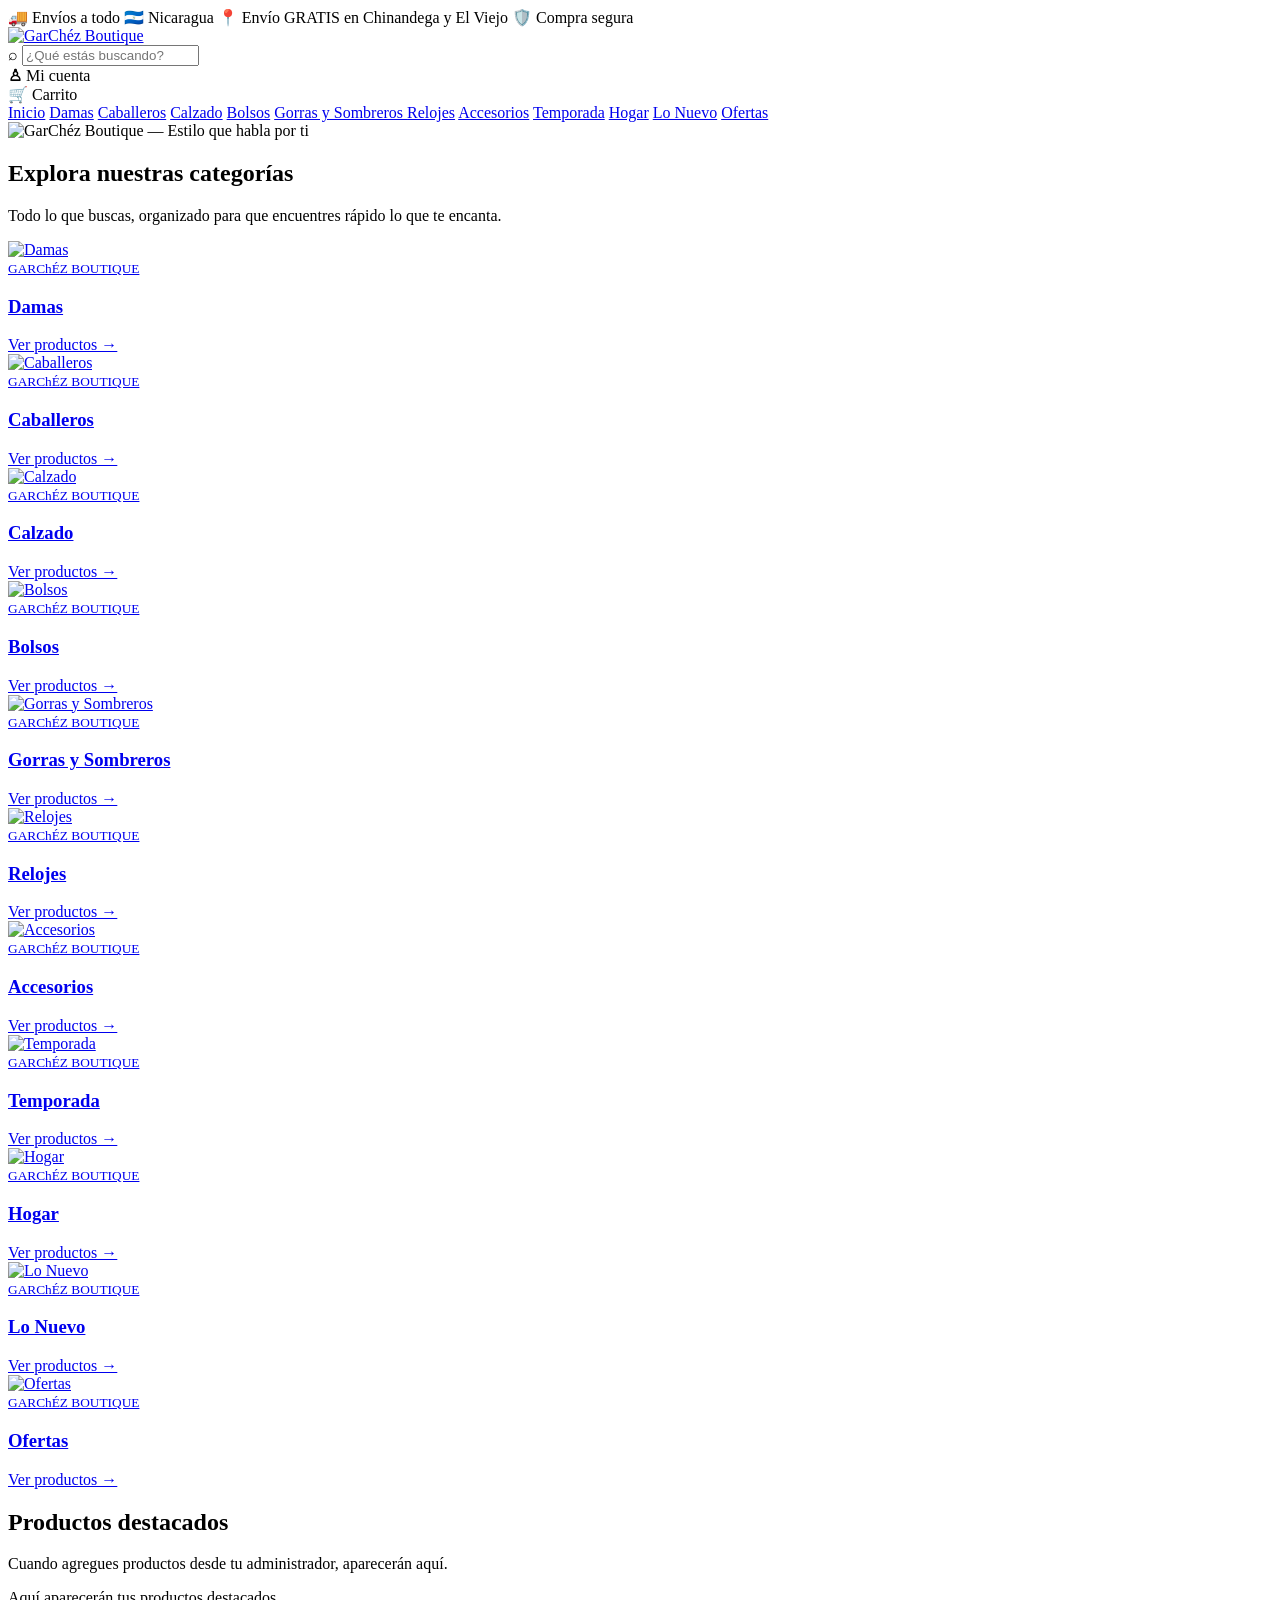
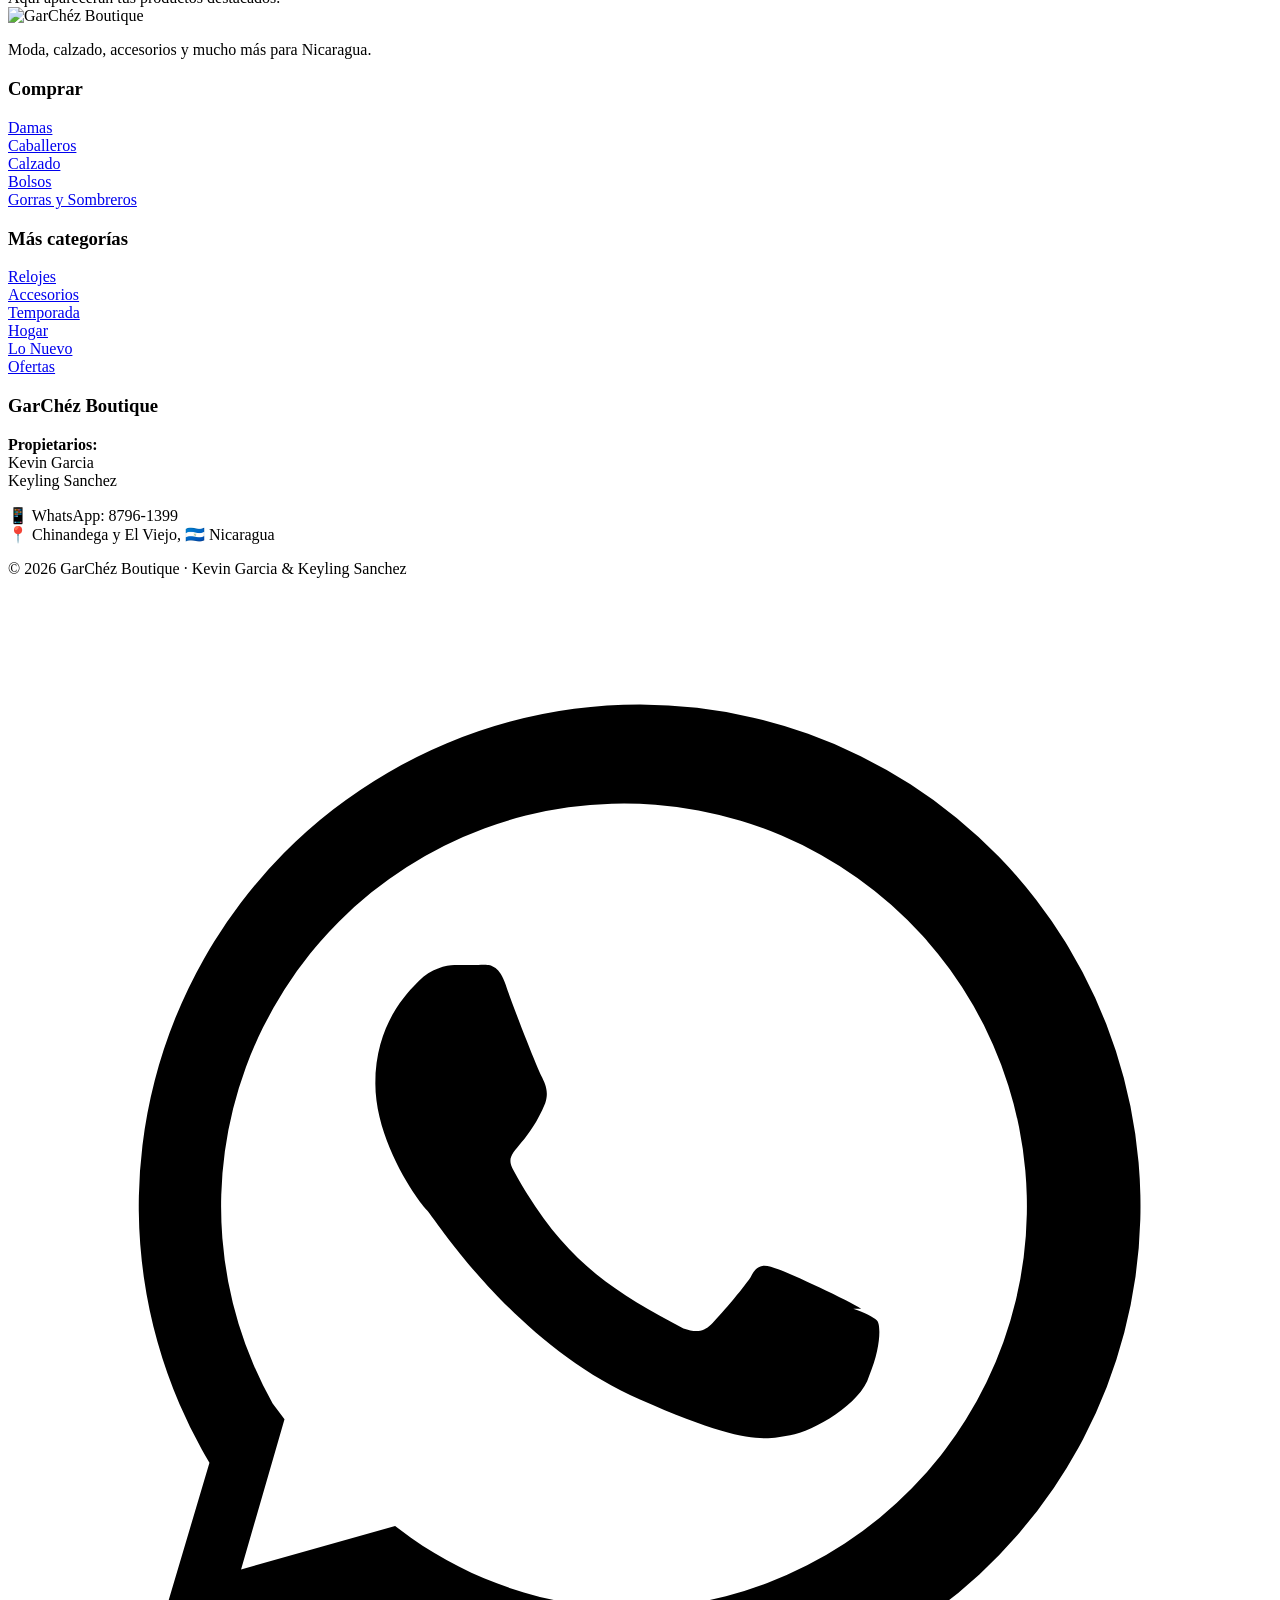
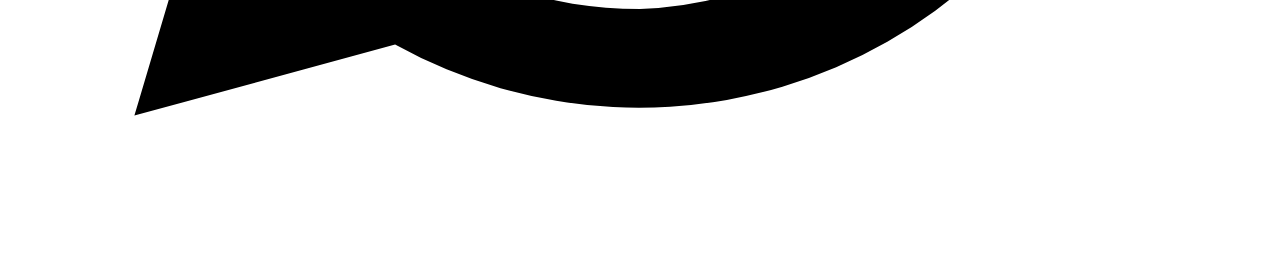
==== index.html @ 281f875d "Update index.html" ====
<!doctype html>
<html lang="es">
<head>
<meta charset="utf-8">
<meta name="viewport" content="width=device-width,initial-scale=1">
<title>GarChéz Boutique | Nicaragua</title>
<link rel="stylesheet" href="assets/style.css">
</head>

<body>

<div class="topbar">
  <span>🚚 Envíos a todo 🇳🇮 Nicaragua</span>
  <span>📍 Envío GRATIS en Chinandega y El Viejo</span>
  <span>🛡️ Compra segura</span>
</div>

<header class="header">

  <div class="head">

    <a href="index.html">
      <img
        class="logo"
        src="assets/logo.png"
        alt="GarChéz Boutique">
    </a>

    <div class="search">
      <span>⌕</span>
      <input
        id="search"
        placeholder="¿Qué estás buscando?">
    </div>

    <div class="actions">

      <div class="action">
        <b>♙</b>
        Mi cuenta
      </div>

      <div class="action">
        <b>🛒</b>
        Carrito
      </div>

    </div>

  </div>

  <nav class="nav">

    <a href="index.html" class="active">Inicio</a>

    <a href="damas/index.html">Damas</a>

    <a href="caballeros/index.html">Caballeros</a>

    <a href="calzado/index.html">Calzado</a>

    <a href="bolsos/index.html">Bolsos</a>

    <a href="gorras-sombreros/index.html">
      Gorras y Sombreros
    </a>

    <a href="relojes/index.html">Relojes</a>

    <a href="accesorios/index.html">Accesorios</a>

    <a href="temporada/index.html">Temporada</a>

    <a href="hogar/index.html">Hogar</a>

    <a href="lo-nuevo/index.html">Lo Nuevo</a>

    <a href="ofertas/index.html">Ofertas</a>

  </nav>

</header>


<main>

  <!-- PORTADA QUE APROBASTE -->

  <section class="hero">

    <img
      src="assets/portada.png"
      alt="GarChéz Boutique — Estilo que habla por ti">

  </section>


  <!-- CATEGORÍAS -->

  <section class="section">

    <div class="title">

      <h2>Explora nuestras categorías</h2>

      <p>
        Todo lo que buscas, organizado para que
        encuentres rápido lo que te encanta.
      </p>

    </div>


    <div class="categories">


      <a class="cat" href="damas/index.html">

        <img
          src="assets/damas.jpg"
          alt="Damas">

        <div>
          <small>GARChÉZ BOUTIQUE</small>
          <h3>Damas</h3>
          <span>Ver productos →</span>
        </div>

      </a>


      <a class="cat" href="caballeros/index.html">

        <img
          src="assets/caballeros.jpg"
          alt="Caballeros">

        <div>
          <small>GARChÉZ BOUTIQUE</small>
          <h3>Caballeros</h3>
          <span>Ver productos →</span>
        </div>

      </a>


      <a class="cat" href="calzado/index.html">

        <img
          src="assets/calzado.jpg"
          alt="Calzado">

        <div>
          <small>GARChÉZ BOUTIQUE</small>
          <h3>Calzado</h3>
          <span>Ver productos →</span>
        </div>

      </a>


      <a class="cat" href="bolsos/index.html">

        <img
          src="assets/bolsos.jpg"
          alt="Bolsos">

        <div>
          <small>GARChÉZ BOUTIQUE</small>
          <h3>Bolsos</h3>
          <span>Ver productos →</span>
        </div>

      </a>


      <a class="cat" href="gorras-sombreros/index.html">

        <img
          src="assets/gorras-sombreros.jpg"
          alt="Gorras y Sombreros">

        <div>
          <small>GARChÉZ BOUTIQUE</small>
          <h3>Gorras y Sombreros</h3>
          <span>Ver productos →</span>
        </div>

      </a>


      <a class="cat" href="relojes/index.html">

        <img
          src="assets/relojes.jpg"
          alt="Relojes">

        <div>
          <small>GARChÉZ BOUTIQUE</small>
          <h3>Relojes</h3>
          <span>Ver productos →</span>
        </div>

      </a>


      <a class="cat" href="accesorios/index.html">

        <img
          src="assets/accesorios.jpg"
          alt="Accesorios">

        <div>
          <small>GARChÉZ BOUTIQUE</small>
          <h3>Accesorios</h3>
          <span>Ver productos →</span>
        </div>

      </a>


      <a class="cat" href="temporada/index.html">

        <img
          src="assets/temporada.jpg"
          alt="Temporada">

        <div>
          <small>GARChÉZ BOUTIQUE</small>
          <h3>Temporada</h3>
          <span>Ver productos →</span>
        </div>

      </a>


      <a class="cat" href="hogar/index.html">

        <img
          src="assets/hogar.jpg"
          alt="Hogar">

        <div>
          <small>GARChÉZ BOUTIQUE</small>
          <h3>Hogar</h3>
          <span>Ver productos →</span>
        </div>

      </a>


      <a class="cat" href="lo-nuevo/index.html">

        <img
          src="assets/lo-nuevo.jpg"
          alt="Lo Nuevo">

        <div>
          <small>GARChÉZ BOUTIQUE</small>
          <h3>Lo Nuevo</h3>
          <span>Ver productos →</span>
        </div>

      </a>


      <a class="cat" href="ofertas/index.html">

        <img
          src="assets/ofertas.jpg"
          alt="Ofertas">

        <div>
          <small>GARChÉZ BOUTIQUE</small>
          <h3>Ofertas</h3>
          <span>Ver productos →</span>
        </div>

      </a>

    </div>

  </section>


  <!-- PRODUCTOS DESTACADOS -->

  <section class="section">

    <div class="title">

      <h2>Productos destacados</h2>

      <p>
        Cuando agregues productos desde tu administrador,
        aparecerán aquí.
      </p>

    </div>

    <div id="featured" class="products"></div>

  </section>

</main>


<!-- PIE DE PÁGINA -->

<footer class="footer">

  <div class="foot">

    <div>

      <img
        class="footer-logo"
        src="assets/logo.png"
        alt="GarChéz Boutique">

      <p>
        Moda, calzado, accesorios y mucho más
        para Nicaragua.
      </p>

    </div>


    <div>

      <h3>Comprar</h3>

      <a href="damas/index.html">Damas</a><br>

      <a href="caballeros/index.html">Caballeros</a><br>

      <a href="calzado/index.html">Calzado</a><br>

      <a href="bolsos/index.html">Bolsos</a><br>

      <a href="gorras-sombreros/index.html">
        Gorras y Sombreros
      </a>

    </div>


    <div>

      <h3>Más categorías</h3>

      <a href="relojes/index.html">Relojes</a><br>

      <a href="accesorios/index.html">Accesorios</a><br>

      <a href="temporada/index.html">Temporada</a><br>

      <a href="hogar/index.html">Hogar</a><br>

      <a href="lo-nuevo/index.html">Lo Nuevo</a><br>

      <a href="ofertas/index.html">Ofertas</a>

    </div>


    <div>

      <h3>GarChéz Boutique</h3>

      <p>
        <b>Propietarios:</b><br>
        Kevin Garcia<br>
        Keyling Sanchez
      </p>

      <p>
        📱 WhatsApp: 8796-1399<br>
        📍 Chinandega y El Viejo,
        🇳🇮 Nicaragua
      </p>

    </div>

  </div>


  <div class="bottom">

    © 2026 GarChéz Boutique ·
    Kevin Garcia & Keyling Sanchez

  </div>

</footer>


<!-- WHATSAPP -->

<a
  class="whatsapp"
  href="https://wa.me/50587961399"
  target="_blank"
  aria-label="Escribir por WhatsApp">

  <svg
    viewBox="0 0 32 32"
    aria-hidden="true">

    <path d="M16 3.2A12.7 12.7 0 0 0 5.1 22.4L3.2 28.8l6.6-1.8A12.7 12.7 0 1 0 16 3.2Zm0 22.9c-2.1 0-4.1-.6-5.8-1.8l-.4-.3-3.9 1.1 1.1-3.8-.3-.4a10.2 10.2 0 1 1 9.3 5.2Zm5.6-7.6c-.3-.2-1.8-.9-2.1-1-.3-.1-.5-.2-.7.2-.2.3-.8 1-1 1.2-.2.2-.4.2-.7.1-1.9-1-3.1-1.8-4.3-4-.3-.5.3-.5.8-1.7.1-.3 0-.5-.1-.7-.1-.2-.7-1.7-.9-2.3-.2-.6-.5-.5-.7-.5h-.6c-.2 0-.6.1-.9.4-.3.3-1.1 1.1-1.1 2.6s1.1 3 1.3 3.2c.2.2 2.2 3.4 5.4 4.8 2.7 1.2 3.2 1 3.8.9.6-.1 1.8-.8 2-1.5.3-.7.3-1.3.2-1.4-.1-.1-.3-.2-.6-.3Z"/>

  </svg>

</a>


<script>

/* CARGAR PRODUCTOS */

async function loadProducts(){

  const box =
    document.getElementById('featured');

  try{

    const r =
      await fetch('data/productos.json');

    const data =
      await r.json();

    const items =
      Array.isArray(data)
      ? data.filter(
          x => x.nombre && x.foto
        )
      : [];

    if(!items.length){

      box.innerHTML = `
        <div
          class="empty"
          style="grid-column:1/-1">

          Aquí aparecerán tus productos
          destacados.

        </div>
      `;

      return;

    }

    box.innerHTML =
      items
      .slice(0,4)
      .map(p => `

        <article class="product">

          <div class="photo">

            <img
              src="${p.foto}"
              alt="${p.nombre}">

          </div>

          <div class="info">

            <h3>${p.nombre}</h3>

            <div class="price">
              ${p.precio || ''}
            </div>

            <a
              class="buy"
              target="_blank"
              href="https://wa.me/50587961399?text=${encodeURIComponent(
                'Hola GarChéz Boutique, quiero información sobre ' +
                p.nombre
              )}">

              COMPRAR POR WHATSAPP

            </a>

          </div>

        </article>

      `)
      .join('');

  }catch(e){

    box.innerHTML = `
      <div
        class="empty"
        style="grid-column:1/-1">

        Aquí aparecerán tus productos
        destacados.

      </div>
    `;

  }

}

loadProducts();


/* BUSCADOR */

document
  .getElementById('search')
  .addEventListener(
    'keydown',
    e => {

      if(
        e.key === 'Enter' &&
        e.target.value.trim()
      ){

        location.href =
          'lo-nuevo/index.html?buscar=' +
          encodeURIComponent(
            e.target.value.trim()
          );

      }

    }
  );

</script>

</body>
</html>
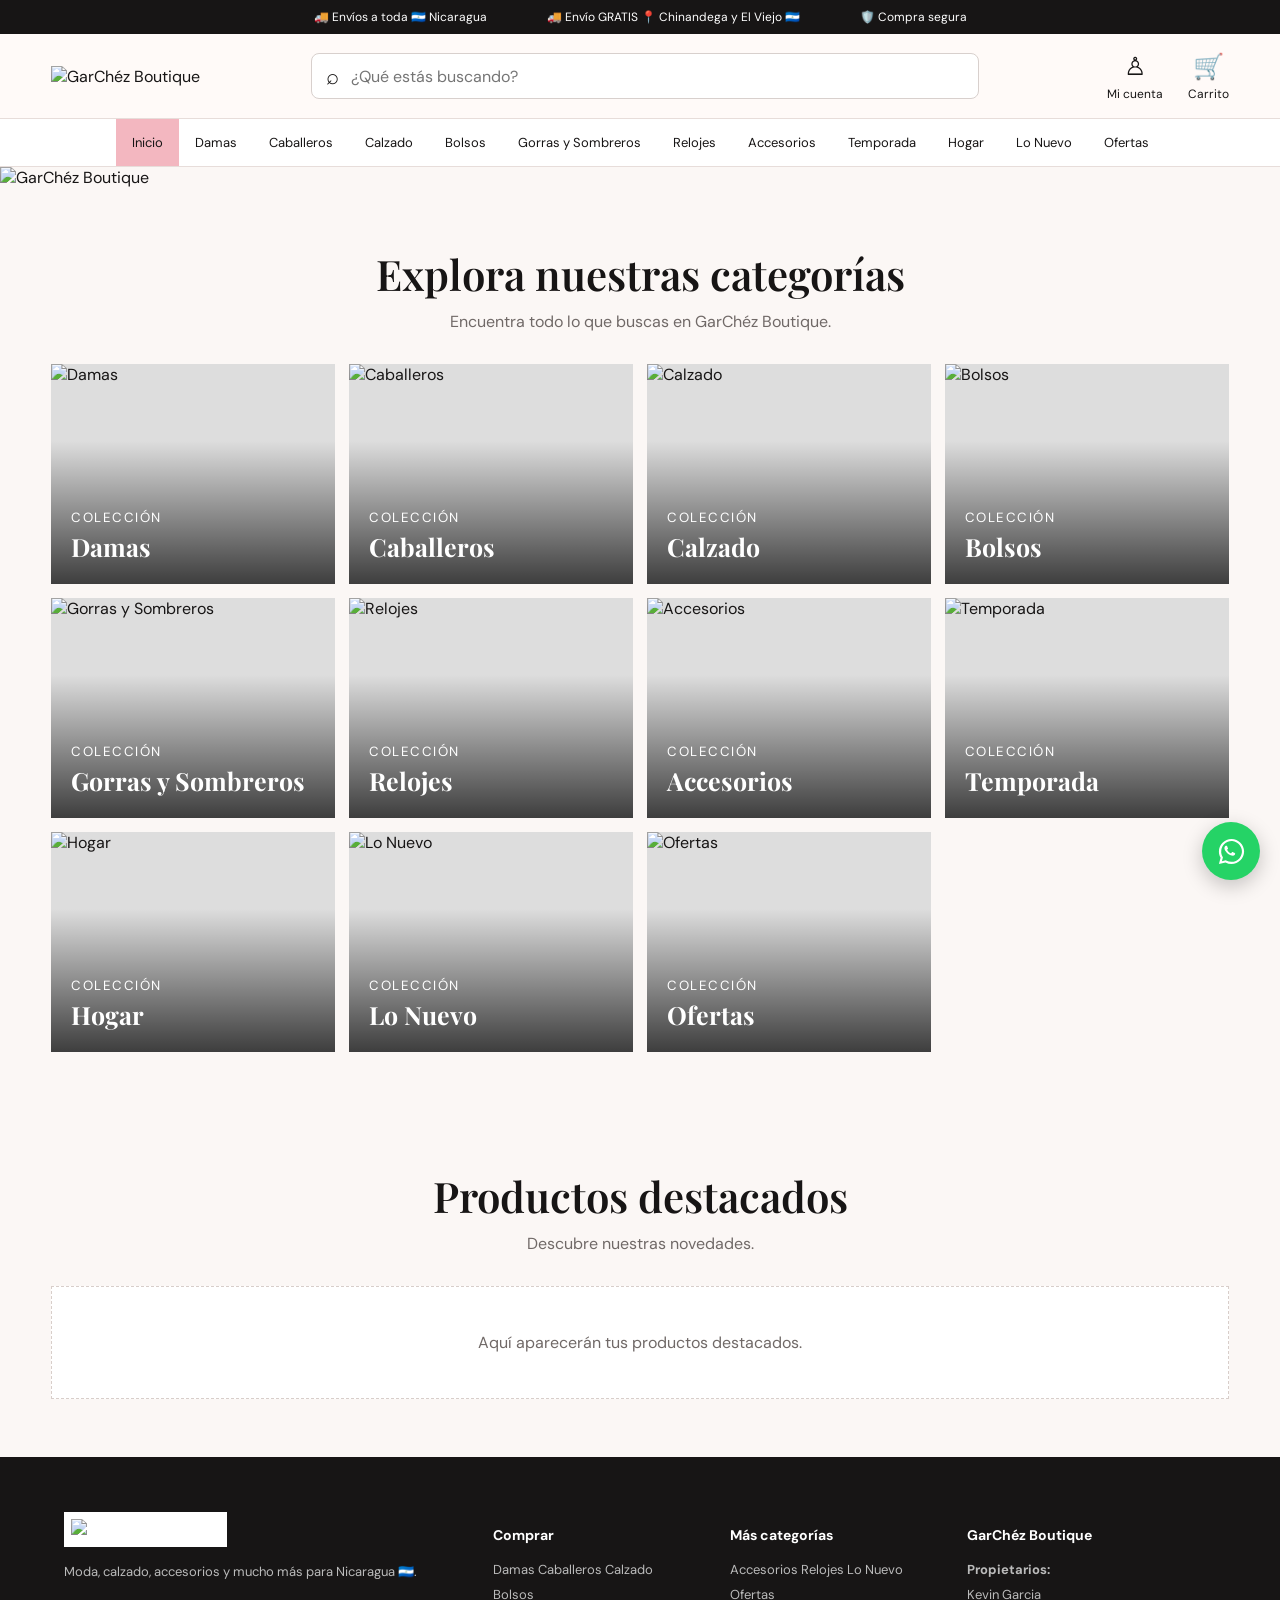
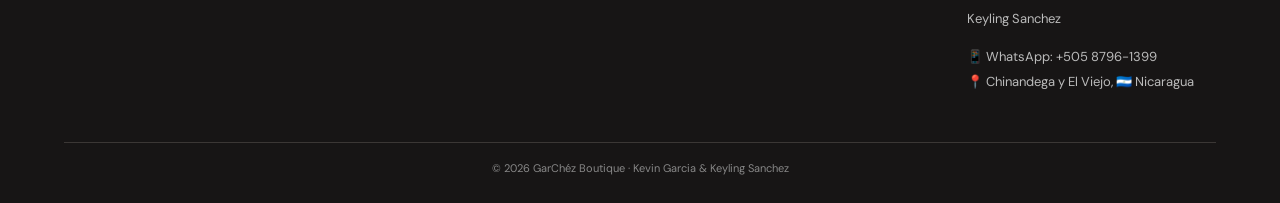
==== commit 5102b62e: "Update index.html" ====
--- a/index.html
+++ b/index.html
@@ -1,547 +1,526 @@
-<!doctype html>
+<!DOCTYPE html>
 <html lang="es">
 <head>
-<meta charset="utf-8">
-<meta name="viewport" content="width=device-width,initial-scale=1">
-<title>GarChéz Boutique | Nicaragua</title>
+<meta charset="UTF-8">
+<meta name="viewport" content="width=device-width, initial-scale=1.0">
+
+<title>GarChéz Boutique | Nicaragua 🇳🇮</title>
+
 <link rel="stylesheet" href="assets/style.css">
 </head>
 
 <body>
 
+<!-- BARRA SUPERIOR -->
 <div class="topbar">
-  <span>🚚 Envíos a todo 🇳🇮 Nicaragua</span>
-  <span>📍 Envío GRATIS en Chinandega y El Viejo</span>
-  <span>🛡️ Compra segura</span>
+    <span>🚚 Envíos a toda 🇳🇮 Nicaragua</span>
+    <span>🚚 Envío GRATIS 📍 Chinandega y El Viejo 🇳🇮</span>
+    <span>🛡️ Compra segura</span>
 </div>
 
+
+<!-- ENCABEZADO -->
 <header class="header">
 
-  <div class="head">
-
-    <a href="index.html">
-      <img
-        class="logo"
-        src="assets/logo.png"
+    <div class="head">
+
+        <a href="index.html">
+            <img
+                src="assets/logo.png"
+                class="logo"
+                alt="GarChéz Boutique">
+        </a>
+
+
+        <div class="search">
+
+            <span>⌕</span>
+
+            <input
+                type="search"
+                id="search"
+                placeholder="¿Qué estás buscando?">
+
+        </div>
+
+
+        <div class="actions">
+
+            <div class="action">
+                <b>♙</b>
+                <span>Mi cuenta</span>
+            </div>
+
+            <div class="action">
+                <b>🛒</b>
+                <span>Carrito</span>
+            </div>
+
+        </div>
+
+    </div>
+
+
+    <!-- MENÚ -->
+    <nav class="nav">
+
+        <a href="index.html" class="active">
+            Inicio
+        </a>
+
+        <a href="damas/index.html">
+            Damas
+        </a>
+
+        <a href="caballeros/index.html">
+            Caballeros
+        </a>
+
+        <a href="calzado/index.html">
+            Calzado
+        </a>
+
+        <a href="bolsos/index.html">
+            Bolsos
+        </a>
+
+        <a href="gorras-sombreros/index.html">
+            Gorras y Sombreros
+        </a>
+
+        <a href="relojes/index.html">
+            Relojes
+        </a>
+
+        <a href="accesorios/index.html">
+            Accesorios
+        </a>
+
+        <a href="temporada/index.html">
+            Temporada
+        </a>
+
+        <a href="hogar/index.html">
+            Hogar
+        </a>
+
+        <a href="lo-nuevo/index.html">
+            Lo Nuevo
+        </a>
+
+        <a href="ofertas/index.html">
+            Ofertas
+        </a>
+
+    </nav>
+
+</header>
+
+
+
+<main>
+
+<!-- PORTADA -->
+
+<section class="hero">
+
+    <img
+        src="assets/portada.png"
         alt="GarChéz Boutique">
-    </a>
-
-    <div class="search">
-      <span>⌕</span>
-      <input
-        id="search"
-        placeholder="¿Qué estás buscando?">
-    </div>
-
-    <div class="actions">
-
-      <div class="action">
-        <b>♙</b>
-        Mi cuenta
-      </div>
-
-      <div class="action">
-        <b>🛒</b>
-        Carrito
-      </div>
-
-    </div>
-
-  </div>
-
-  <nav class="nav">
-
-    <a href="index.html" class="active">Inicio</a>
-
-    <a href="damas/index.html">Damas</a>
-
-    <a href="caballeros/index.html">Caballeros</a>
-
-    <a href="calzado/index.html">Calzado</a>
-
-    <a href="bolsos/index.html">Bolsos</a>
-
-    <a href="gorras-sombreros/index.html">
-      Gorras y Sombreros
-    </a>
-
-    <a href="relojes/index.html">Relojes</a>
-
-    <a href="accesorios/index.html">Accesorios</a>
-
-    <a href="temporada/index.html">Temporada</a>
-
-    <a href="hogar/index.html">Hogar</a>
-
-    <a href="lo-nuevo/index.html">Lo Nuevo</a>
-
-    <a href="ofertas/index.html">Ofertas</a>
-
-  </nav>
-
-</header>
-
-
-<main>
-
-  <!-- PORTADA QUE APROBASTE -->
-
-  <section class="hero">
-
-    <img
-      src="assets/portada.png"
-      alt="GarChéz Boutique — Estilo que habla por ti">
-
-  </section>
-
-
-  <!-- CATEGORÍAS -->
-
-  <section class="section">
+
+</section>
+
+
+
+<!-- CATEGORÍAS -->
+
+<section class="section">
 
     <div class="title">
 
-      <h2>Explora nuestras categorías</h2>
-
-      <p>
-        Todo lo que buscas, organizado para que
-        encuentres rápido lo que te encanta.
-      </p>
-
-    </div>
+        <h1>
+            Explora nuestras categorías
+        </h1>
+
+        <p>
+            Encuentra todo lo que buscas en GarChéz Boutique.
+        </p>
+
+    </div>
+
 
 
     <div class="categories">
 
 
-      <a class="cat" href="damas/index.html">
-
-        <img
-          src="assets/damas.jpg"
-          alt="Damas">
+        <a href="damas/index.html" class="cat">
+
+            <img
+                src="assets/damas.jpg"
+                alt="Damas">
+
+            <div>
+                <small>COLECCIÓN</small>
+                <h3>Damas</h3>
+            </div>
+
+        </a>
+
+
+
+        <a href="caballeros/index.html" class="cat">
+
+            <img
+                src="assets/caballeros.jpg"
+                alt="Caballeros">
+
+            <div>
+                <small>COLECCIÓN</small>
+                <h3>Caballeros</h3>
+            </div>
+
+        </a>
+
+
+
+        <a href="calzado/index.html" class="cat">
+
+            <img
+                src="assets/calzado.jpg"
+                alt="Calzado">
+
+            <div>
+                <small>COLECCIÓN</small>
+                <h3>Calzado</h3>
+            </div>
+
+        </a>
+
+
+
+        <a href="bolsos/index.html" class="cat">
+
+            <img
+                src="assets/bolsos.jpg"
+                alt="Bolsos">
+
+            <div>
+                <small>COLECCIÓN</small>
+                <h3>Bolsos</h3>
+            </div>
+
+        </a>
+
+
+
+        <a href="gorras-sombreros/index.html" class="cat">
+
+            <img
+                src="assets/gorras-sombreros.jpg"
+                alt="Gorras y Sombreros">
+
+            <div>
+                <small>COLECCIÓN</small>
+                <h3>Gorras y Sombreros</h3>
+            </div>
+
+        </a>
+
+
+
+        <a href="relojes/index.html" class="cat">
+
+            <img
+                src="assets/relojes.jpg"
+                alt="Relojes">
+
+            <div>
+                <small>COLECCIÓN</small>
+                <h3>Relojes</h3>
+            </div>
+
+        </a>
+
+
+
+        <a href="accesorios/index.html" class="cat">
+
+            <img
+                src="assets/accesorios.jpg"
+                alt="Accesorios">
+
+            <div>
+                <small>COLECCIÓN</small>
+                <h3>Accesorios</h3>
+            </div>
+
+        </a>
+
+
+
+        <a href="temporada/index.html" class="cat">
+
+            <img
+                src="assets/temporada.jpg"
+                alt="Temporada">
+
+            <div>
+                <small>COLECCIÓN</small>
+                <h3>Temporada</h3>
+            </div>
+
+        </a>
+
+
+
+        <a href="hogar/index.html" class="cat">
+
+            <img
+                src="assets/hogar.jpg"
+                alt="Hogar">
+
+            <div>
+                <small>COLECCIÓN</small>
+                <h3>Hogar</h3>
+            </div>
+
+        </a>
+
+
+
+        <a href="lo-nuevo/index.html" class="cat">
+
+            <img
+                src="assets/lo-nuevo.jpg"
+                alt="Lo Nuevo">
+
+            <div>
+                <small>COLECCIÓN</small>
+                <h3>Lo Nuevo</h3>
+            </div>
+
+        </a>
+
+
+
+        <a href="ofertas/index.html" class="cat">
+
+            <img
+                src="assets/ofertas.jpg"
+                alt="Ofertas">
+
+            <div>
+                <small>COLECCIÓN</small>
+                <h3>Ofertas</h3>
+            </div>
+
+        </a>
+
+
+    </div>
+
+</section>
+
+
+
+<!-- PRODUCTOS DESTACADOS -->
+
+<section class="section">
+
+    <div class="title">
+
+        <h2>
+            Productos destacados
+        </h2>
+
+        <p>
+            Descubre nuestras novedades.
+        </p>
+
+    </div>
+
+
+    <div class="empty">
+
+        Aquí aparecerán tus productos destacados.
+
+    </div>
+
+</section>
+
+</main>
+
+
+
+<!-- PIE DE PÁGINA -->
+
+<footer class="footer">
+
+    <div class="foot">
+
 
         <div>
-          <small>GARChÉZ BOUTIQUE</small>
-          <h3>Damas</h3>
-          <span>Ver productos →</span>
+
+            <img
+                src="assets/logo.png"
+                class="footer-logo"
+                alt="GarChéz Boutique">
+
+            <p>
+                Moda, calzado, accesorios y mucho más
+                para Nicaragua 🇳🇮.
+            </p>
+
         </div>
 
-      </a>
-
-
-      <a class="cat" href="caballeros/index.html">
-
-        <img
-          src="assets/caballeros.jpg"
-          alt="Caballeros">
+
 
         <div>
-          <small>GARChÉZ BOUTIQUE</small>
-          <h3>Caballeros</h3>
-          <span>Ver productos →</span>
+
+            <h3>Comprar</h3>
+
+            <a href="damas/index.html">
+                Damas
+            </a>
+
+            <a href="caballeros/index.html">
+                Caballeros
+            </a>
+
+            <a href="calzado/index.html">
+                Calzado
+            </a>
+
+            <a href="bolsos/index.html">
+                Bolsos
+            </a>
+
         </div>
 
-      </a>
-
-
-      <a class="cat" href="calzado/index.html">
-
-        <img
-          src="assets/calzado.jpg"
-          alt="Calzado">
+
 
         <div>
-          <small>GARChÉZ BOUTIQUE</small>
-          <h3>Calzado</h3>
-          <span>Ver productos →</span>
+
+            <h3>Más categorías</h3>
+
+            <a href="accesorios/index.html">
+                Accesorios
+            </a>
+
+            <a href="relojes/index.html">
+                Relojes
+            </a>
+
+            <a href="lo-nuevo/index.html">
+                Lo Nuevo
+            </a>
+
+            <a href="ofertas/index.html">
+                Ofertas
+            </a>
+
         </div>
 
-      </a>
-
-
-      <a class="cat" href="bolsos/index.html">
-
-        <img
-          src="assets/bolsos.jpg"
-          alt="Bolsos">
+
 
         <div>
-          <small>GARChÉZ BOUTIQUE</small>
-          <h3>Bolsos</h3>
-          <span>Ver productos →</span>
+
+            <h3>
+                GarChéz Boutique
+            </h3>
+
+            <p>
+
+                <strong>Propietarios:</strong><br>
+
+                Kevin Garcia<br>
+
+                Keyling Sanchez
+
+            </p>
+
+
+            <p>
+
+                📱 WhatsApp:
+                <a
+                    href="https://wa.me/50587961399"
+                    target="_blank">
+
+                    +505 8796-1399
+
+                </a>
+
+                <br>
+
+                📍 Chinandega y El Viejo,
+                🇳🇮 Nicaragua
+
+            </p>
+
         </div>
 
-      </a>
-
-
-      <a class="cat" href="gorras-sombreros/index.html">
-
-        <img
-          src="assets/gorras-sombreros.jpg"
-          alt="Gorras y Sombreros">
-
-        <div>
-          <small>GARChÉZ BOUTIQUE</small>
-          <h3>Gorras y Sombreros</h3>
-          <span>Ver productos →</span>
-        </div>
-
-      </a>
-
-
-      <a class="cat" href="relojes/index.html">
-
-        <img
-          src="assets/relojes.jpg"
-          alt="Relojes">
-
-        <div>
-          <small>GARChÉZ BOUTIQUE</small>
-          <h3>Relojes</h3>
-          <span>Ver productos →</span>
-        </div>
-
-      </a>
-
-
-      <a class="cat" href="accesorios/index.html">
-
-        <img
-          src="assets/accesorios.jpg"
-          alt="Accesorios">
-
-        <div>
-          <small>GARChÉZ BOUTIQUE</small>
-          <h3>Accesorios</h3>
-          <span>Ver productos →</span>
-        </div>
-
-      </a>
-
-
-      <a class="cat" href="temporada/index.html">
-
-        <img
-          src="assets/temporada.jpg"
-          alt="Temporada">
-
-        <div>
-          <small>GARChÉZ BOUTIQUE</small>
-          <h3>Temporada</h3>
-          <span>Ver productos →</span>
-        </div>
-
-      </a>
-
-
-      <a class="cat" href="hogar/index.html">
-
-        <img
-          src="assets/hogar.jpg"
-          alt="Hogar">
-
-        <div>
-          <small>GARChÉZ BOUTIQUE</small>
-          <h3>Hogar</h3>
-          <span>Ver productos →</span>
-        </div>
-
-      </a>
-
-
-      <a class="cat" href="lo-nuevo/index.html">
-
-        <img
-          src="assets/lo-nuevo.jpg"
-          alt="Lo Nuevo">
-
-        <div>
-          <small>GARChÉZ BOUTIQUE</small>
-          <h3>Lo Nuevo</h3>
-          <span>Ver productos →</span>
-        </div>
-
-      </a>
-
-
-      <a class="cat" href="ofertas/index.html">
-
-        <img
-          src="assets/ofertas.jpg"
-          alt="Ofertas">
-
-        <div>
-          <small>GARChÉZ BOUTIQUE</small>
-          <h3>Ofertas</h3>
-          <span>Ver productos →</span>
-        </div>
-
-      </a>
-
-    </div>
-
-  </section>
-
-
-  <!-- PRODUCTOS DESTACADOS -->
-
-  <section class="section">
-
-    <div class="title">
-
-      <h2>Productos destacados</h2>
-
-      <p>
-        Cuando agregues productos desde tu administrador,
-        aparecerán aquí.
-      </p>
-
-    </div>
-
-    <div id="featured" class="products"></div>
-
-  </section>
-
-</main>
-
-
-<!-- PIE DE PÁGINA -->
-
-<footer class="footer">
-
-  <div class="foot">
-
-    <div>
-
-      <img
-        class="footer-logo"
-        src="assets/logo.png"
-        alt="GarChéz Boutique">
-
-      <p>
-        Moda, calzado, accesorios y mucho más
-        para Nicaragua.
-      </p>
-
-    </div>
-
-
-    <div>
-
-      <h3>Comprar</h3>
-
-      <a href="damas/index.html">Damas</a><br>
-
-      <a href="caballeros/index.html">Caballeros</a><br>
-
-      <a href="calzado/index.html">Calzado</a><br>
-
-      <a href="bolsos/index.html">Bolsos</a><br>
-
-      <a href="gorras-sombreros/index.html">
-        Gorras y Sombreros
-      </a>
-
-    </div>
-
-
-    <div>
-
-      <h3>Más categorías</h3>
-
-      <a href="relojes/index.html">Relojes</a><br>
-
-      <a href="accesorios/index.html">Accesorios</a><br>
-
-      <a href="temporada/index.html">Temporada</a><br>
-
-      <a href="hogar/index.html">Hogar</a><br>
-
-      <a href="lo-nuevo/index.html">Lo Nuevo</a><br>
-
-      <a href="ofertas/index.html">Ofertas</a>
-
-    </div>
-
-
-    <div>
-
-      <h3>GarChéz Boutique</h3>
-
-      <p>
-        <b>Propietarios:</b><br>
-        Kevin Garcia<br>
-        Keyling Sanchez
-      </p>
-
-      <p>
-        📱 WhatsApp: 8796-1399<br>
-        📍 Chinandega y El Viejo,
-        🇳🇮 Nicaragua
-      </p>
-
-    </div>
-
-  </div>
-
-
-  <div class="bottom">
-
-    © 2026 GarChéz Boutique ·
-    Kevin Garcia & Keyling Sanchez
-
-  </div>
+
+    </div>
+
+
+    <div class="bottom">
+
+        © 2026 GarChéz Boutique ·
+        Kevin Garcia & Keyling Sanchez
+
+    </div>
 
 </footer>
 
 
+
 <!-- WHATSAPP -->
 
 <a
-  class="whatsapp"
-  href="https://wa.me/50587961399"
-  target="_blank"
-  aria-label="Escribir por WhatsApp">
-
-  <svg
-    viewBox="0 0 32 32"
-    aria-hidden="true">
-
-    <path d="M16 3.2A12.7 12.7 0 0 0 5.1 22.4L3.2 28.8l6.6-1.8A12.7 12.7 0 1 0 16 3.2Zm0 22.9c-2.1 0-4.1-.6-5.8-1.8l-.4-.3-3.9 1.1 1.1-3.8-.3-.4a10.2 10.2 0 1 1 9.3 5.2Zm5.6-7.6c-.3-.2-1.8-.9-2.1-1-.3-.1-.5-.2-.7.2-.2.3-.8 1-1 1.2-.2.2-.4.2-.7.1-1.9-1-3.1-1.8-4.3-4-.3-.5.3-.5.8-1.7.1-.3 0-.5-.1-.7-.1-.2-.7-1.7-.9-2.3-.2-.6-.5-.5-.7-.5h-.6c-.2 0-.6.1-.9.4-.3.3-1.1 1.1-1.1 2.6s1.1 3 1.3 3.2c.2.2 2.2 3.4 5.4 4.8 2.7 1.2 3.2 1 3.8.9.6-.1 1.8-.8 2-1.5.3-.7.3-1.3.2-1.4-.1-.1-.3-.2-.6-.3Z"/>
-
-  </svg>
+    class="whatsapp"
+    href="https://wa.me/50587961399"
+    target="_blank"
+    aria-label="Escribir por WhatsApp">
+
+    <svg
+        viewBox="0 0 32 32"
+        xmlns="http://www.w3.org/2000/svg">
+
+        <path d="M19.11 17.36c-.27-.14-1.59-.78-1.84-.87-.25-.09-.43-.14-.61.14-.18.27-.7.87-.86 1.05-.16.18-.32.2-.59.07-.27-.14-1.13-.42-2.15-1.34-.79-.7-1.32-1.57-1.48-1.84-.16-.27-.02-.42.12-.56.12-.12.27-.32.41-.48.14-.16.18-.27.27-.45.09-.18.05-.34-.02-.48-.07-.14-.61-1.47-.84-2.02-.22-.53-.45-.46-.61-.47-.16-.01-.34-.01-.52-.01-.18 0-.48.07-.73.34-.25.27-.95.93-.95 2.27s.98 2.63 1.11 2.81c.14.18 1.92 2.93 4.65 4.11.65.28 1.16.45 1.56.57.66.21 1.26.18 1.73.11.53-.08 1.59-.65 1.81-1.28.23-.63.23-1.17.16-1.28-.07-.11-.25-.18-.52-.32z"/>
+
+        <path d="M16.02 3C8.84 3 3 8.84 3 16.02c0 2.29.6 4.45 1.74 6.36L3 29l6.83-1.7a12.94 12.94 0 0 0 6.19 1.57h.01C23.2 28.87 29 23.05 29 16.02 29 8.84 23.2 3 16.02 3zm0 23.7h-.01a10.74 10.74 0 0 1-5.48-1.5l-.39-.23-4.05 1.01 1.08-3.95-.25-.41a10.72 10.72 0 1 1 9.1 5.08z"/>
+
+    </svg>
 
 </a>
 
 
+
 <script>
 
-/* CARGAR PRODUCTOS */
-
-async function loadProducts(){
-
-  const box =
-    document.getElementById('featured');
-
-  try{
-
-    const r =
-      await fetch('data/productos.json');
-
-    const data =
-      await r.json();
-
-    const items =
-      Array.isArray(data)
-      ? data.filter(
-          x => x.nombre && x.foto
-        )
-      : [];
-
-    if(!items.length){
-
-      box.innerHTML = `
-        <div
-          class="empty"
-          style="grid-column:1/-1">
-
-          Aquí aparecerán tus productos
-          destacados.
-
-        </div>
-      `;
-
-      return;
+const search = document.getElementById("search");
+
+search.addEventListener("keydown", function(event) {
+
+    if (event.key === "Enter") {
+
+        const value = search.value.trim();
+
+        if (value !== "") {
+
+            window.location.href =
+                "lo-nuevo/index.html?buscar=" +
+                encodeURIComponent(value);
+
+        }
 
     }
 
-    box.innerHTML =
-      items
-      .slice(0,4)
-      .map(p => `
-
-        <article class="product">
-
-          <div class="photo">
-
-            <img
-              src="${p.foto}"
-              alt="${p.nombre}">
-
-          </div>
-
-          <div class="info">
-
-            <h3>${p.nombre}</h3>
-
-            <div class="price">
-              ${p.precio || ''}
-            </div>
-
-            <a
-              class="buy"
-              target="_blank"
-              href="https://wa.me/50587961399?text=${encodeURIComponent(
-                'Hola GarChéz Boutique, quiero información sobre ' +
-                p.nombre
-              )}">
-
-              COMPRAR POR WHATSAPP
-
-            </a>
-
-          </div>
-
-        </article>
-
-      `)
-      .join('');
-
-  }catch(e){
-
-    box.innerHTML = `
-      <div
-        class="empty"
-        style="grid-column:1/-1">
-
-        Aquí aparecerán tus productos
-        destacados.
-
-      </div>
-    `;
-
-  }
-
-}
-
-loadProducts();
-
-
-/* BUSCADOR */
-
-document
-  .getElementById('search')
-  .addEventListener(
-    'keydown',
-    e => {
-
-      if(
-        e.key === 'Enter' &&
-        e.target.value.trim()
-      ){
-
-        location.href =
-          'lo-nuevo/index.html?buscar=' +
-          encodeURIComponent(
-            e.target.value.trim()
-          );
-
-      }
-
-    }
-  );
+});
 
 </script>
+
 
 </body>
 </html>
--- a/assets/style.css
+++ b/assets/style.css
@@ -0,0 +1,361 @@
+@import url('https://fonts.googleapis.com/css2?family=DM+Sans:wght@400;500;600;700&family=Playfair+Display:wght@500;600;700&display=swap');
+
+:root{
+  --black:#171515;
+  --pink:#f3b7c0;
+  --cream:#fbf7f5;
+  --line:#e7ddda;
+  --muted:#706967;
+}
+
+*{box-sizing:border-box}
+
+html{scroll-behavior:smooth}
+
+body{
+  margin:0;
+  font-family:'DM Sans',sans-serif;
+  color:var(--black);
+  background:var(--cream);
+}
+
+a{
+  text-decoration:none;
+  color:inherit;
+}
+
+.topbar{
+  background:var(--black);
+  color:#fff;
+  display:flex;
+  justify-content:center;
+  gap:60px;
+  padding:9px 5%;
+  font-size:12px;
+  flex-wrap:wrap;
+}
+
+.header{
+  background:#fffaf8;
+  border-bottom:1px solid var(--line);
+}
+
+.head{
+  max-width:1400px;
+  margin:auto;
+  display:grid;
+  grid-template-columns:230px 1fr 220px;
+  gap:30px;
+  align-items:center;
+  padding:16px 4%;
+}
+
+.logo{
+  width:190px;
+  height:auto;
+  display:block;
+  object-fit:contain;
+}
+
+.search{
+  height:46px;
+  border:1px solid #d8d0cd;
+  background:#fff;
+  border-radius:8px;
+  display:flex;
+  align-items:center;
+  padding:0 14px;
+}
+
+.search span{
+  font-size:22px;
+  margin-right:10px;
+}
+
+.search input{
+  border:0;
+  outline:0;
+  width:100%;
+  font:inherit;
+  background:transparent;
+}
+
+.actions{
+  display:flex;
+  justify-content:flex-end;
+  gap:25px;
+}
+
+.action{
+  text-align:center;
+  font-size:12px;
+}
+
+.action b{
+  display:block;
+  font-size:25px;
+  font-weight:400;
+  margin-bottom:3px;
+}
+
+.nav{
+  display:flex;
+  justify-content:center;
+  overflow-x:auto;
+  background:#fff;
+  border-top:1px solid var(--line);
+}
+
+.nav a{
+  padding:15px 16px;
+  white-space:nowrap;
+  font-size:13px;
+}
+
+.nav a:hover,
+.nav a.active{
+  background:var(--pink);
+}
+
+.hero img{
+  width:100%;
+  display:block;
+  height:auto;
+}
+
+.section{
+  max-width:1400px;
+  margin:auto;
+  padding:58px 4%;
+}
+
+.title{
+  text-align:center;
+  margin-bottom:32px;
+}
+
+.title h1,
+.title h2{
+  font-family:'Playfair Display',serif;
+  font-weight:600;
+  margin:0;
+  font-size:42px;
+}
+
+.title p{
+  color:var(--muted);
+  margin:9px 0 0;
+}
+
+.categories{
+  display:grid;
+  grid-template-columns:repeat(4,1fr);
+  gap:14px;
+}
+
+.cat{
+  min-height:220px;
+  position:relative;
+  overflow:hidden;
+  background:#ddd;
+}
+
+.cat img{
+  width:100%;
+  height:100%;
+  min-height:220px;
+  object-fit:cover;
+  display:block;
+  transition:.4s;
+}
+
+.cat:hover img{
+  transform:scale(1.04);
+}
+
+.cat:after{
+  content:"";
+  position:absolute;
+  inset:0;
+  background:linear-gradient(transparent 35%,rgba(0,0,0,.72));
+}
+
+.cat div{
+  position:absolute;
+  z-index:1;
+  left:20px;
+  bottom:18px;
+  color:#fff;
+}
+
+.cat h3{
+  font-family:'Playfair Display',serif;
+  font-size:25px;
+  margin:3px 0;
+}
+
+.cat small{
+  letter-spacing:1.5px;
+}
+
+.products{
+  display:grid;
+  grid-template-columns:repeat(4,1fr);
+  gap:20px;
+}
+
+.product{
+  background:#fff;
+  border:1px solid var(--line);
+}
+
+.photo{
+  height:320px;
+  background:#eee;
+}
+
+.photo img{
+  width:100%;
+  height:100%;
+  object-fit:cover;
+}
+
+.info{
+  padding:15px;
+}
+
+.info h3{
+  font-size:15px;
+  margin:0 0 8px;
+}
+
+.price{
+  font-weight:700;
+}
+
+.buy{
+  display:block;
+  margin-top:13px;
+  text-align:center;
+  background:var(--black);
+  color:#fff;
+  padding:11px;
+  font-size:12px;
+}
+
+.empty{
+  background:#fff;
+  border:1px dashed #d8ceca;
+  text-align:center;
+  padding:45px 20px;
+  color:var(--muted);
+}
+
+.footer{
+  background:var(--black);
+  color:#fff;
+  padding:55px 5% 28px;
+}
+
+.foot{
+  max-width:1400px;
+  margin:auto;
+  display:grid;
+  grid-template-columns:2fr 1fr 1fr 1.3fr;
+  gap:45px;
+}
+
+.footer-logo{
+  width:180px;
+  background:#fff;
+  padding:7px;
+}
+
+.footer h3{
+  font-size:14px;
+}
+
+.footer p,
+.footer a{
+  color:#bbb;
+  font-size:13px;
+  line-height:1.9;
+}
+
+.bottom{
+  border-top:1px solid #3b3735;
+  margin-top:35px;
+  padding-top:18px;
+  text-align:center;
+  color:#888;
+  font-size:11px;
+}
+
+.whatsapp{
+  position:fixed;
+  right:20px;
+  bottom:20px;
+  width:58px;
+  height:58px;
+  border-radius:50%;
+  background:#25D366;
+  display:grid;
+  place-items:center;
+  z-index:30;
+  box-shadow:0 6px 20px rgba(0,0,0,.22);
+}
+
+.whatsapp svg{
+  width:31px;
+  height:31px;
+  fill:#fff;
+}
+
+@media(max-width:1000px){
+  .head{
+    grid-template-columns:1fr;
+    justify-items:center;
+  }
+
+  .actions{
+    justify-content:center;
+  }
+
+  .categories,
+  .products{
+    grid-template-columns:repeat(2,1fr);
+  }
+
+  .foot{
+    grid-template-columns:repeat(2,1fr);
+  }
+}
+
+@media(max-width:600px){
+  .topbar{
+    gap:15px;
+    font-size:10px;
+  }
+
+  .logo{
+    width:170px;
+  }
+
+  .categories,
+  .products{
+    grid-template-columns:1fr;
+  }
+
+  .foot{
+    grid-template-columns:1fr;
+  }
+
+  .title h1,
+  .title h2{
+    font-size:34px;
+  }
+
+  .section{
+    padding:45px 5%;
+  }
+}
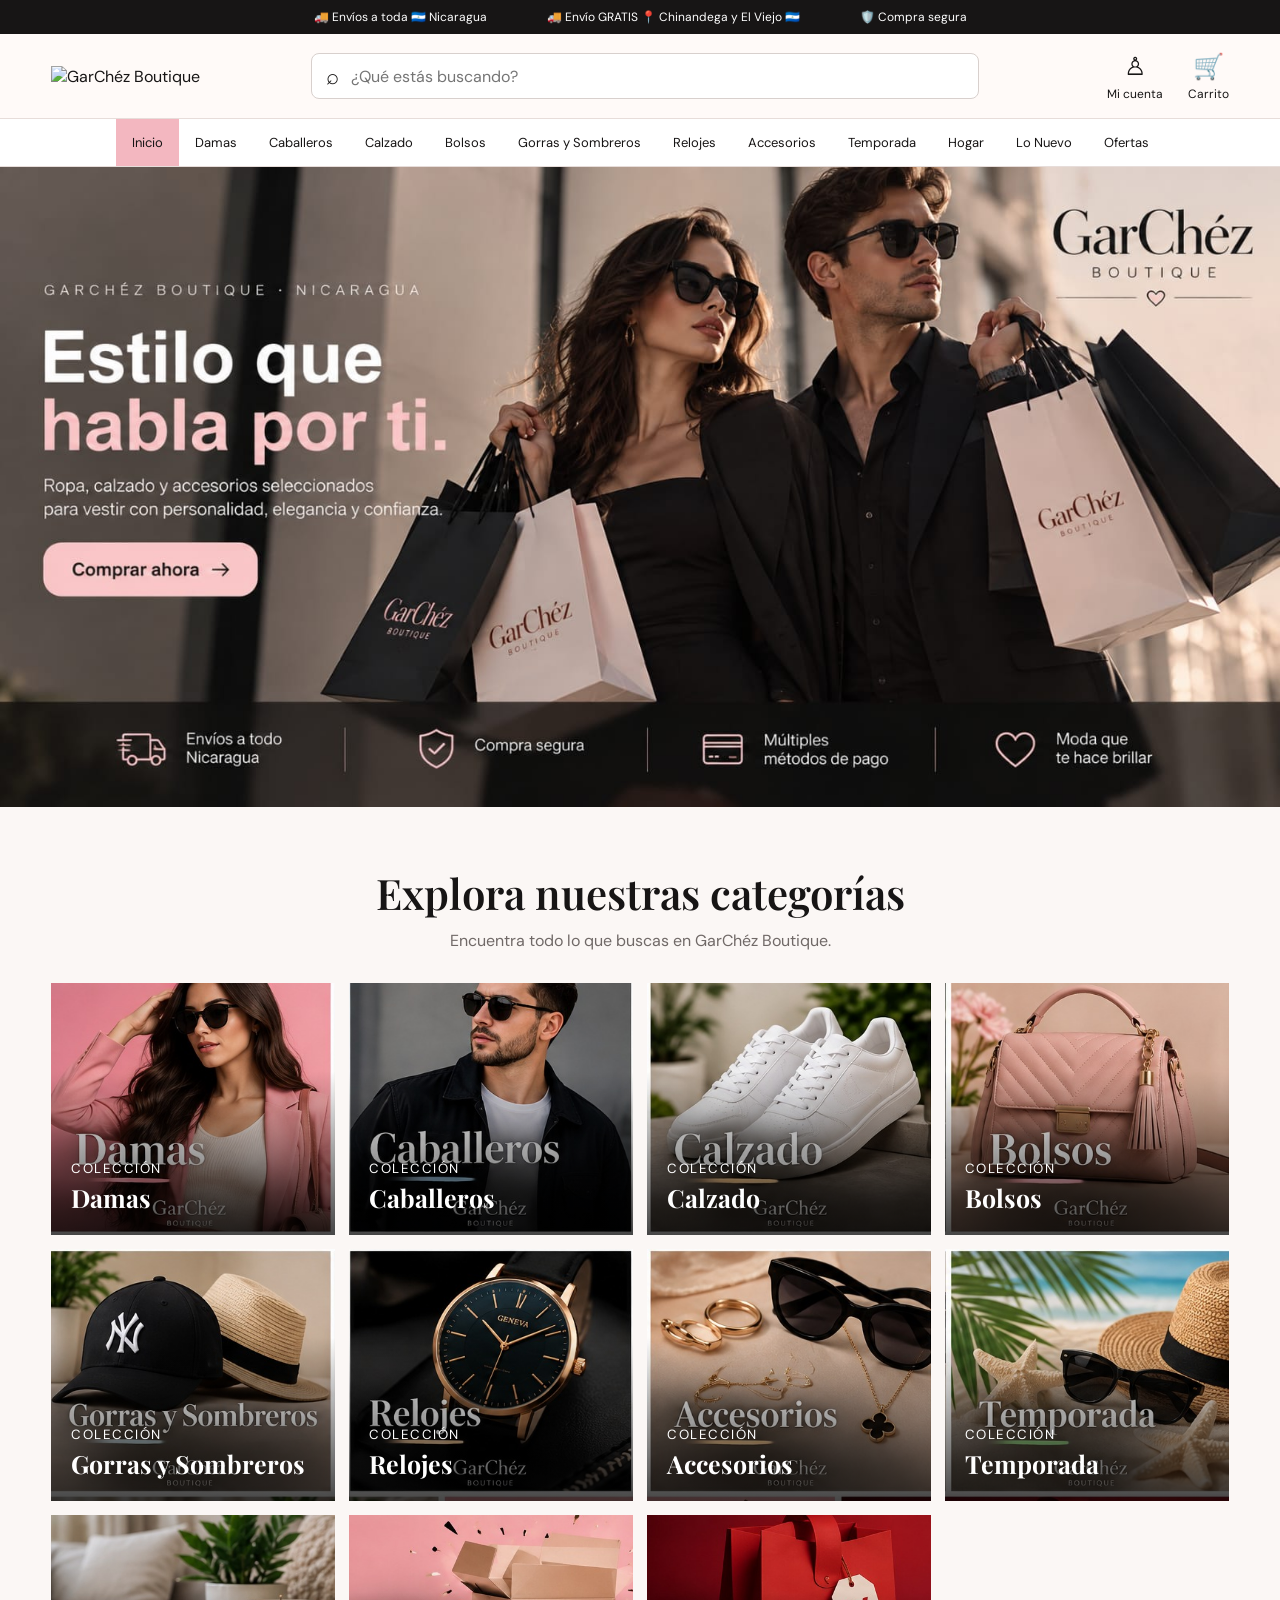
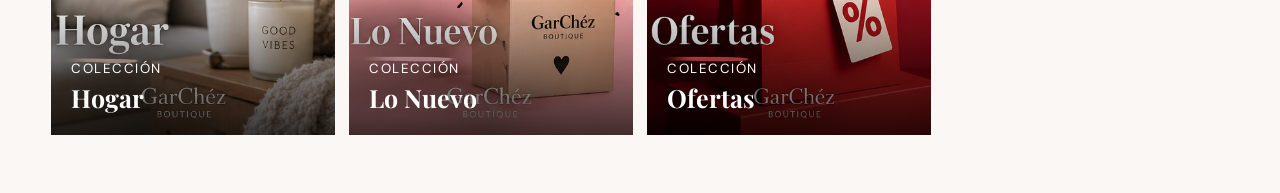
==== commit ff89a370: "Update index.html" ====
--- a/index.html
+++ b/index.html
@@ -11,41 +11,26 @@
 
 <body>
 
-<!-- BARRA SUPERIOR -->
 <div class="topbar">
     <span>🚚 Envíos a toda 🇳🇮 Nicaragua</span>
     <span>🚚 Envío GRATIS 📍 Chinandega y El Viejo 🇳🇮</span>
     <span>🛡️ Compra segura</span>
 </div>
 
-
-<!-- ENCABEZADO -->
 <header class="header">
 
     <div class="head">
 
         <a href="index.html">
-            <img
-                src="assets/logo.png"
-                class="logo"
-                alt="GarChéz Boutique">
+            <img src="assets/logo.jpeg" class="logo" alt="GarChéz Boutique">
         </a>
 
-
         <div class="search">
-
             <span>⌕</span>
-
-            <input
-                type="search"
-                id="search"
-                placeholder="¿Qué estás buscando?">
-
+            <input type="search" placeholder="¿Qué estás buscando?">
         </div>
 
-
         <div class="actions">
-
             <div class="action">
                 <b>♙</b>
                 <span>Mi cuenta</span>
@@ -55,92 +40,41 @@
                 <b>🛒</b>
                 <span>Carrito</span>
             </div>
-
         </div>
 
     </div>
 
-
-    <!-- MENÚ -->
     <nav class="nav">
 
-        <a href="index.html" class="active">
-            Inicio
-        </a>
-
-        <a href="damas/index.html">
-            Damas
-        </a>
-
-        <a href="caballeros/index.html">
-            Caballeros
-        </a>
-
-        <a href="calzado/index.html">
-            Calzado
-        </a>
-
-        <a href="bolsos/index.html">
-            Bolsos
-        </a>
-
-        <a href="gorras-sombreros/index.html">
-            Gorras y Sombreros
-        </a>
-
-        <a href="relojes/index.html">
-            Relojes
-        </a>
-
-        <a href="accesorios/index.html">
-            Accesorios
-        </a>
-
-        <a href="temporada/index.html">
-            Temporada
-        </a>
-
-        <a href="hogar/index.html">
-            Hogar
-        </a>
-
-        <a href="lo-nuevo/index.html">
-            Lo Nuevo
-        </a>
-
-        <a href="ofertas/index.html">
-            Ofertas
-        </a>
+        <a href="index.html" class="active">Inicio</a>
+        <a href="damas/index.html">Damas</a>
+        <a href="caballeros/index.html">Caballeros</a>
+        <a href="calzado/index.html">Calzado</a>
+        <a href="bolsos/index.html">Bolsos</a>
+        <a href="gorras-sombreros/index.html">Gorras y Sombreros</a>
+        <a href="relojes/index.html">Relojes</a>
+        <a href="accesorios/index.html">Accesorios</a>
+        <a href="temporada/index.html">Temporada</a>
+        <a href="hogar/index.html">Hogar</a>
+        <a href="lo-nuevo/index.html">Lo Nuevo</a>
+        <a href="ofertas/index.html">Ofertas</a>
 
     </nav>
 
 </header>
 
-
-
 <main>
 
-<!-- PORTADA -->
-
 <section class="hero">
-
-    <img
-        src="assets/portada.png"
-        alt="GarChéz Boutique">
-
+    <img src="assets/portada.png.jpeg" alt="GarChéz Boutique">
 </section>
 
-
-
-<!-- CATEGORÍAS -->
 
 <section class="section">
 
     <div class="title">
 
-        <h1>
-            Explora nuestras categorías
-        </h1>
+        <h1>Explora nuestras categorías</h1>
 
         <p>
             Encuentra todo lo que buscas en GarChéz Boutique.
@@ -149,378 +83,90 @@
     </div>
 
 
-
     <div class="categories">
 
-
         <a href="damas/index.html" class="cat">
-
-            <img
-                src="assets/damas.jpg"
-                alt="Damas">
-
+            <img src="assets/damas[1].jpg" alt="Damas">
             <div>
                 <small>COLECCIÓN</small>
                 <h3>Damas</h3>
             </div>
-
         </a>
 
-
-
         <a href="caballeros/index.html" class="cat">
-
-            <img
-                src="assets/caballeros.jpg"
-                alt="Caballeros">
-
+            <img src="assets/caballeros[1].jpg" alt="Caballeros">
             <div>
                 <small>COLECCIÓN</small>
                 <h3>Caballeros</h3>
             </div>
-
         </a>
 
-
-
         <a href="calzado/index.html" class="cat">
-
-            <img
-                src="assets/calzado.jpg"
-                alt="Calzado">
-
+            <img src="assets/calzado[1].jpg" alt="Calzado">
             <div>
                 <small>COLECCIÓN</small>
                 <h3>Calzado</h3>
             </div>
-
         </a>
 
-
-
         <a href="bolsos/index.html" class="cat">
-
-            <img
-                src="assets/bolsos.jpg"
-                alt="Bolsos">
-
+            <img src="assets/bolsos[1].jpg" alt="Bolsos">
             <div>
                 <small>COLECCIÓN</small>
                 <h3>Bolsos</h3>
             </div>
-
         </a>
 
-
-
         <a href="gorras-sombreros/index.html" class="cat">
-
-            <img
-                src="assets/gorras-sombreros.jpg"
-                alt="Gorras y Sombreros">
-
+            <img src="assets/gorras-sombreros[1].jpg" alt="Gorras y Sombreros">
             <div>
                 <small>COLECCIÓN</small>
                 <h3>Gorras y Sombreros</h3>
             </div>
-
         </a>
 
-
-
         <a href="relojes/index.html" class="cat">
-
-            <img
-                src="assets/relojes.jpg"
-                alt="Relojes">
-
+            <img src="assets/relojes[1].jpg" alt="Relojes">
             <div>
                 <small>COLECCIÓN</small>
                 <h3>Relojes</h3>
             </div>
-
         </a>
 
-
-
         <a href="accesorios/index.html" class="cat">
-
-            <img
-                src="assets/accesorios.jpg"
-                alt="Accesorios">
-
+            <img src="assets/accesorios[1].jpg" alt="Accesorios">
             <div>
                 <small>COLECCIÓN</small>
                 <h3>Accesorios</h3>
             </div>
-
         </a>
 
-
-
         <a href="temporada/index.html" class="cat">
-
-            <img
-                src="assets/temporada.jpg"
-                alt="Temporada">
-
+            <img src="assets/temporada[1].jpg" alt="Temporada">
             <div>
                 <small>COLECCIÓN</small>
                 <h3>Temporada</h3>
             </div>
-
         </a>
 
-
-
         <a href="hogar/index.html" class="cat">
-
-            <img
-                src="assets/hogar.jpg"
-                alt="Hogar">
-
+            <img src="assets/hogar[1].jpg" alt="Hogar">
             <div>
                 <small>COLECCIÓN</small>
                 <h3>Hogar</h3>
             </div>
-
         </a>
 
-
-
         <a href="lo-nuevo/index.html" class="cat">
-
-            <img
-                src="assets/lo-nuevo.jpg"
-                alt="Lo Nuevo">
-
+            <img src="assets/lo-nuevo[1].jpg" alt="Lo Nuevo">
             <div>
                 <small>COLECCIÓN</small>
                 <h3>Lo Nuevo</h3>
             </div>
-
         </a>
 
-
-
         <a href="ofertas/index.html" class="cat">
-
-            <img
-                src="assets/ofertas.jpg"
-                alt="Ofertas">
-
+            <img src="assets/ofertas[1].jpg" alt="Ofertas">
             <div>
                 <small>COLECCIÓN</small>
-                <h3>Ofertas</h3>
-            </div>
-
-        </a>
-
-
-    </div>
-
-</section>
-
-
-
-<!-- PRODUCTOS DESTACADOS -->
-
-<section class="section">
-
-    <div class="title">
-
-        <h2>
-            Productos destacados
-        </h2>
-
-        <p>
-            Descubre nuestras novedades.
-        </p>
-
-    </div>
-
-
-    <div class="empty">
-
-        Aquí aparecerán tus productos destacados.
-
-    </div>
-
-</section>
-
-</main>
-
-
-
-<!-- PIE DE PÁGINA -->
-
-<footer class="footer">
-
-    <div class="foot">
-
-
-        <div>
-
-            <img
-                src="assets/logo.png"
-                class="footer-logo"
-                alt="GarChéz Boutique">
-
-            <p>
-                Moda, calzado, accesorios y mucho más
-                para Nicaragua 🇳🇮.
-            </p>
-
-        </div>
-
-
-
-        <div>
-
-            <h3>Comprar</h3>
-
-            <a href="damas/index.html">
-                Damas
-            </a>
-
-            <a href="caballeros/index.html">
-                Caballeros
-            </a>
-
-            <a href="calzado/index.html">
-                Calzado
-            </a>
-
-            <a href="bolsos/index.html">
-                Bolsos
-            </a>
-
-        </div>
-
-
-
-        <div>
-
-            <h3>Más categorías</h3>
-
-            <a href="accesorios/index.html">
-                Accesorios
-            </a>
-
-            <a href="relojes/index.html">
-                Relojes
-            </a>
-
-            <a href="lo-nuevo/index.html">
-                Lo Nuevo
-            </a>
-
-            <a href="ofertas/index.html">
-                Ofertas
-            </a>
-
-        </div>
-
-
-
-        <div>
-
-            <h3>
-                GarChéz Boutique
-            </h3>
-
-            <p>
-
-                <strong>Propietarios:</strong><br>
-
-                Kevin Garcia<br>
-
-                Keyling Sanchez
-
-            </p>
-
-
-            <p>
-
-                📱 WhatsApp:
-                <a
-                    href="https://wa.me/50587961399"
-                    target="_blank">
-
-                    +505 8796-1399
-
-                </a>
-
-                <br>
-
-                📍 Chinandega y El Viejo,
-                🇳🇮 Nicaragua
-
-            </p>
-
-        </div>
-
-
-    </div>
-
-
-    <div class="bottom">
-
-        © 2026 GarChéz Boutique ·
-        Kevin Garcia & Keyling Sanchez
-
-    </div>
-
-</footer>
-
-
-
-<!-- WHATSAPP -->
-
-<a
-    class="whatsapp"
-    href="https://wa.me/50587961399"
-    target="_blank"
-    aria-label="Escribir por WhatsApp">
-
-    <svg
-        viewBox="0 0 32 32"
-        xmlns="http://www.w3.org/2000/svg">
-
-        <path d="M19.11 17.36c-.27-.14-1.59-.78-1.84-.87-.25-.09-.43-.14-.61.14-.18.27-.7.87-.86 1.05-.16.18-.32.2-.59.07-.27-.14-1.13-.42-2.15-1.34-.79-.7-1.32-1.57-1.48-1.84-.16-.27-.02-.42.12-.56.12-.12.27-.32.41-.48.14-.16.18-.27.27-.45.09-.18.05-.34-.02-.48-.07-.14-.61-1.47-.84-2.02-.22-.53-.45-.46-.61-.47-.16-.01-.34-.01-.52-.01-.18 0-.48.07-.73.34-.25.27-.95.93-.95 2.27s.98 2.63 1.11 2.81c.14.18 1.92 2.93 4.65 4.11.65.28 1.16.45 1.56.57.66.21 1.26.18 1.73.11.53-.08 1.59-.65 1.81-1.28.23-.63.23-1.17.16-1.28-.07-.11-.25-.18-.52-.32z"/>
-
-        <path d="M16.02 3C8.84 3 3 8.84 3 16.02c0 2.29.6 4.45 1.74 6.36L3 29l6.83-1.7a12.94 12.94 0 0 0 6.19 1.57h.01C23.2 28.87 29 23.05 29 16.02 29 8.84 23.2 3 16.02 3zm0 23.7h-.01a10.74 10.74 0 0 1-5.48-1.5l-.39-.23-4.05 1.01 1.08-3.95-.25-.41a10.72 10.72 0 1 1 9.1 5.08z"/>
-
-    </svg>
-
-</a>
-
-
-
-<script>
-
-const search = document.getElementById("search");
-
-search.addEventListener("keydown", function(event) {
-
-    if (event.key === "Enter") {
-
-        const value = search.value.trim();
-
-        if (value !== "") {
-
-            window.location.href =
-                "lo-nuevo/index.html?buscar=" +
-                encodeURIComponent(value);
-
-        }
-
-    }
-
-});
-
-</script>
-
-
-</body>
-</html>
+                <h3>Ofertas
--- a/assets/style.css
+++ b/assets/style.css
@@ -4,13 +4,18 @@
   --black:#171515;
   --pink:#f3b7c0;
   --cream:#fbf7f5;
+  --white:#ffffff;
   --line:#e7ddda;
   --muted:#706967;
 }
 
-*{box-sizing:border-box}
-
-html{scroll-behavior:smooth}
+*{
+  box-sizing:border-box;
+}
+
+html{
+  scroll-behavior:smooth;
+}
 
 body{
   margin:0;
@@ -24,16 +29,23 @@
   color:inherit;
 }
 
+
+/* BARRA SUPERIOR */
+
 .topbar{
   background:var(--black);
-  color:#fff;
+  color:white;
   display:flex;
   justify-content:center;
+  align-items:center;
   gap:60px;
   padding:9px 5%;
   font-size:12px;
   flex-wrap:wrap;
 }
+
+
+/* ENCABEZADO */
 
 .header{
   background:#fffaf8;
@@ -57,10 +69,13 @@
   object-fit:contain;
 }
 
+
+/* BUSCADOR */
+
 .search{
   height:46px;
   border:1px solid #d8d0cd;
-  background:#fff;
+  background:white;
   border-radius:8px;
   display:flex;
   align-items:center;
@@ -80,6 +95,9 @@
   background:transparent;
 }
 
+
+/* ACCIONES */
+
 .actions{
   display:flex;
   justify-content:flex-end;
@@ -98,11 +116,14 @@
   margin-bottom:3px;
 }
 
+
+/* MENÚ */
+
 .nav{
   display:flex;
   justify-content:center;
   overflow-x:auto;
-  background:#fff;
+  background:white;
   border-top:1px solid var(--line);
 }
 
@@ -110,6 +131,7 @@
   padding:15px 16px;
   white-space:nowrap;
   font-size:13px;
+  transition:.2s;
 }
 
 .nav a:hover,
@@ -117,11 +139,22 @@
   background:var(--pink);
 }
 
+
+/* PORTADA */
+
+.hero{
+  width:100%;
+  overflow:hidden;
+}
+
 .hero img{
   width:100%;
   display:block;
   height:auto;
 }
+
+
+/* SECCIONES */
 
 .section{
   max-width:1400px;
@@ -147,6 +180,9 @@
   margin:9px 0 0;
 }
 
+
+/* CATEGORÍAS */
+
 .categories{
   display:grid;
   grid-template-columns:repeat(4,1fr);
@@ -173,11 +209,14 @@
   transform:scale(1.04);
 }
 
-.cat:after{
+.cat::after{
   content:"";
   position:absolute;
   inset:0;
-  background:linear-gradient(transparent 35%,rgba(0,0,0,.72));
+  background:linear-gradient(
+    transparent 35%,
+    rgba(0,0,0,.72)
+  );
 }
 
 .cat div{
@@ -185,7 +224,7 @@
   z-index:1;
   left:20px;
   bottom:18px;
-  color:#fff;
+  color:white;
 }
 
 .cat h3{
@@ -198,6 +237,9 @@
   letter-spacing:1.5px;
 }
 
+
+/* PRODUCTOS */
+
 .products{
   display:grid;
   grid-template-columns:repeat(4,1fr);
@@ -205,7 +247,7 @@
 }
 
 .product{
-  background:#fff;
+  background:white;
   border:1px solid var(--line);
 }
 
@@ -238,22 +280,34 @@
   margin-top:13px;
   text-align:center;
   background:var(--black);
-  color:#fff;
+  color:white;
   padding:11px;
   font-size:12px;
-}
+  transition:.2s;
+}
+
+.buy:hover{
+  background:var(--pink);
+  color:var(--black);
+}
+
+
+/* SIN PRODUCTOS */
 
 .empty{
-  background:#fff;
+  background:white;
   border:1px dashed #d8ceca;
   text-align:center;
   padding:45px 20px;
   color:var(--muted);
 }
 
+
+/* PIE DE PÁGINA */
+
 .footer{
   background:var(--black);
-  color:#fff;
+  color:white;
   padding:55px 5% 28px;
 }
 
@@ -267,7 +321,7 @@
 
 .footer-logo{
   width:180px;
-  background:#fff;
+  background:white;
   padding:7px;
 }
 
@@ -280,6 +334,14 @@
   color:#bbb;
   font-size:13px;
   line-height:1.9;
+}
+
+.footer a{
+  display:block;
+}
+
+.footer a:hover{
+  color:var(--pink);
 }
 
 .bottom{
@@ -290,6 +352,9 @@
   color:#888;
   font-size:11px;
 }
+
+
+/* WHATSAPP */
 
 .whatsapp{
   position:fixed;
@@ -308,10 +373,14 @@
 .whatsapp svg{
   width:31px;
   height:31px;
-  fill:#fff;
-}
+  fill:white;
+}
+
+
+/* TABLET */
 
 @media(max-width:1000px){
+
   .head{
     grid-template-columns:1fr;
     justify-items:center;
@@ -329,12 +398,18 @@
   .foot{
     grid-template-columns:repeat(2,1fr);
   }
-}
+
+}
+
+
+/* CELULAR */
 
 @media(max-width:600px){
+
   .topbar{
     gap:15px;
     font-size:10px;
+    text-align:center;
   }
 
   .logo{
@@ -358,4 +433,10 @@
   .section{
     padding:45px 5%;
   }
-}
+
+  .hero img{
+    min-height:240px;
+    object-fit:cover;
+  }
+
+}
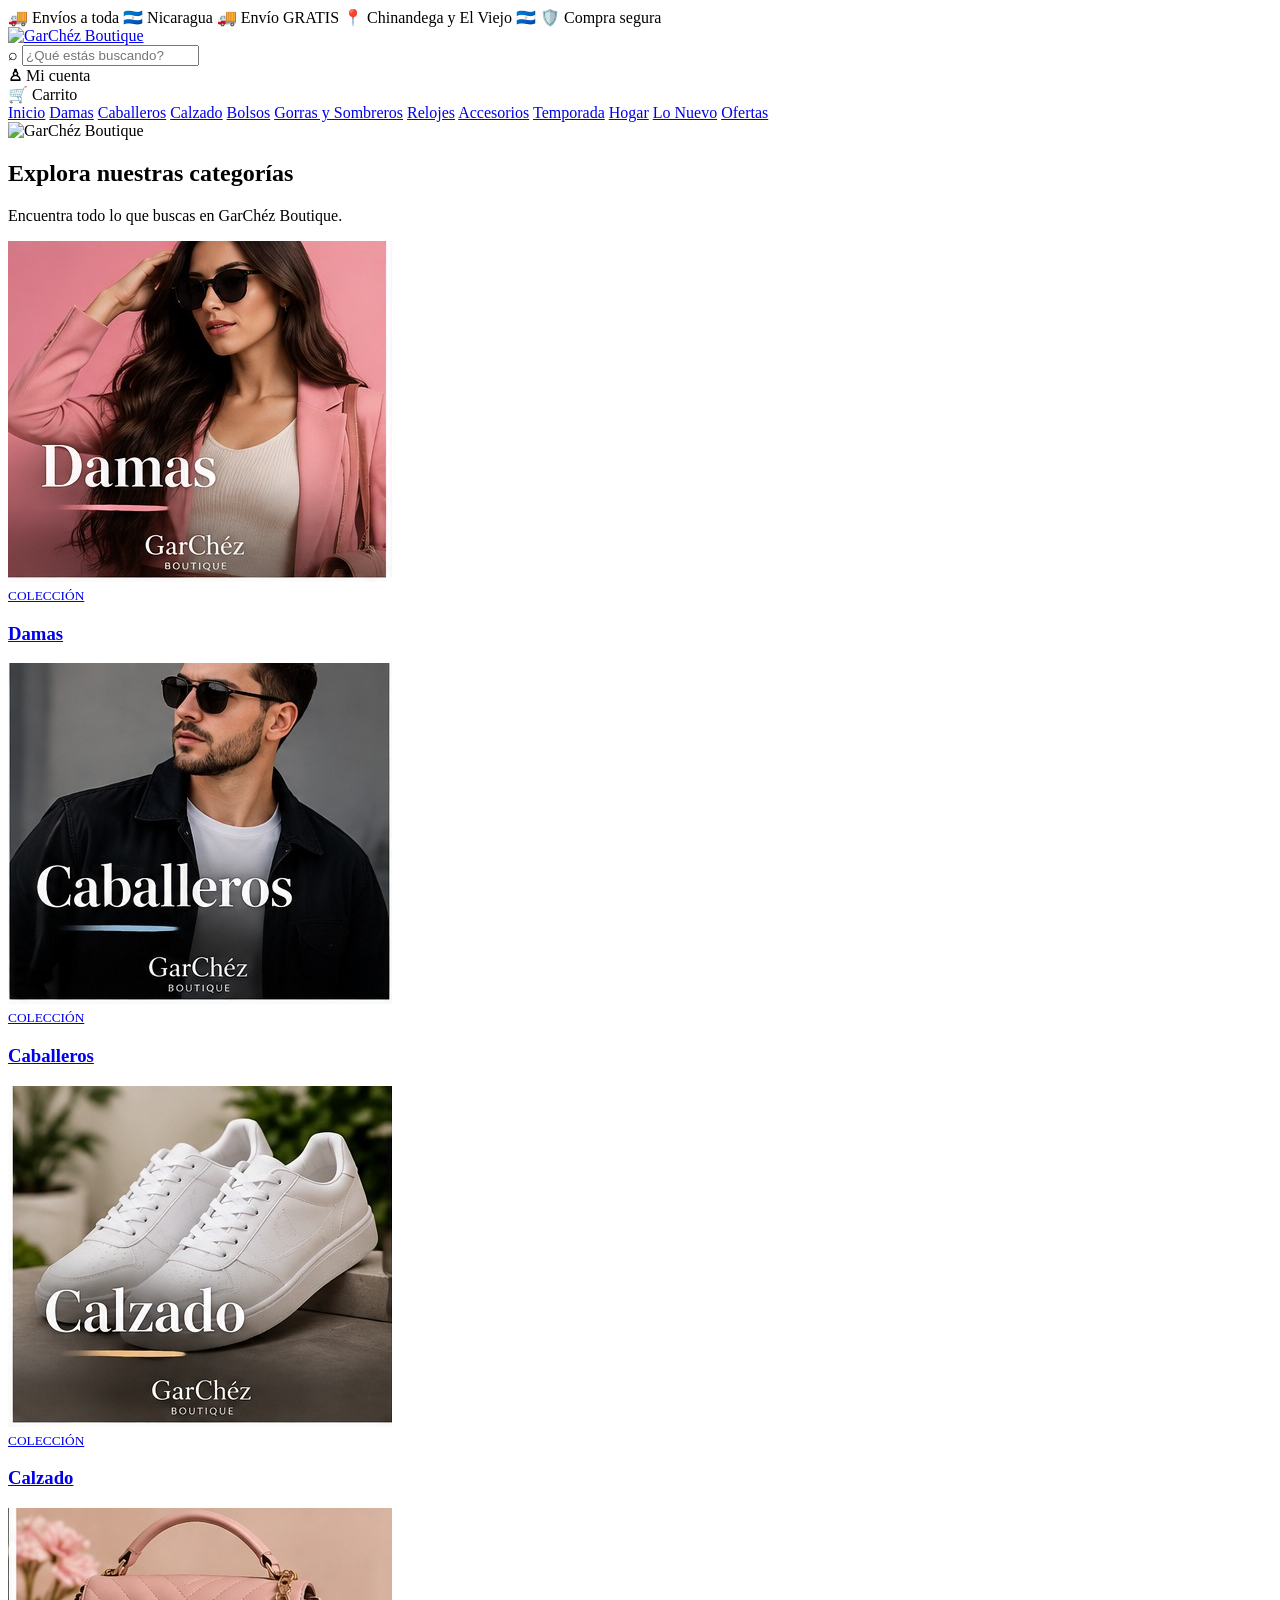
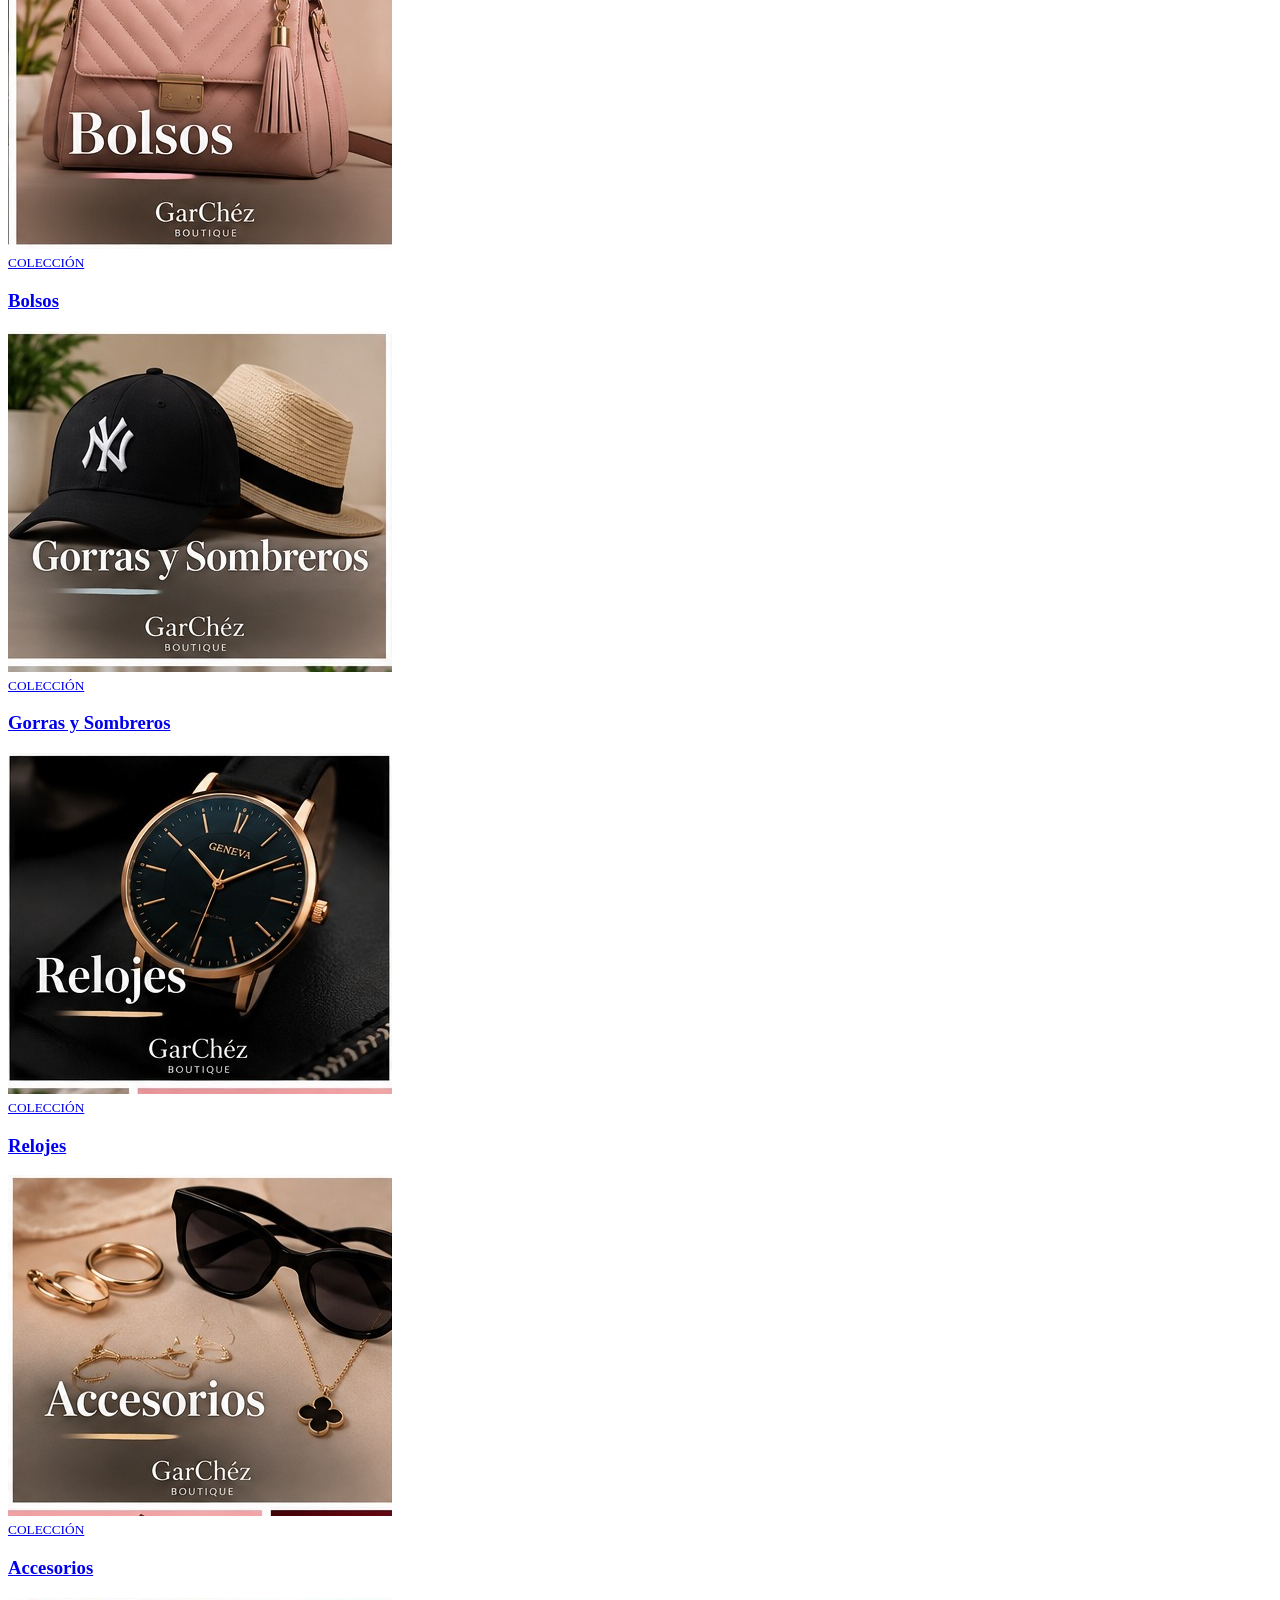
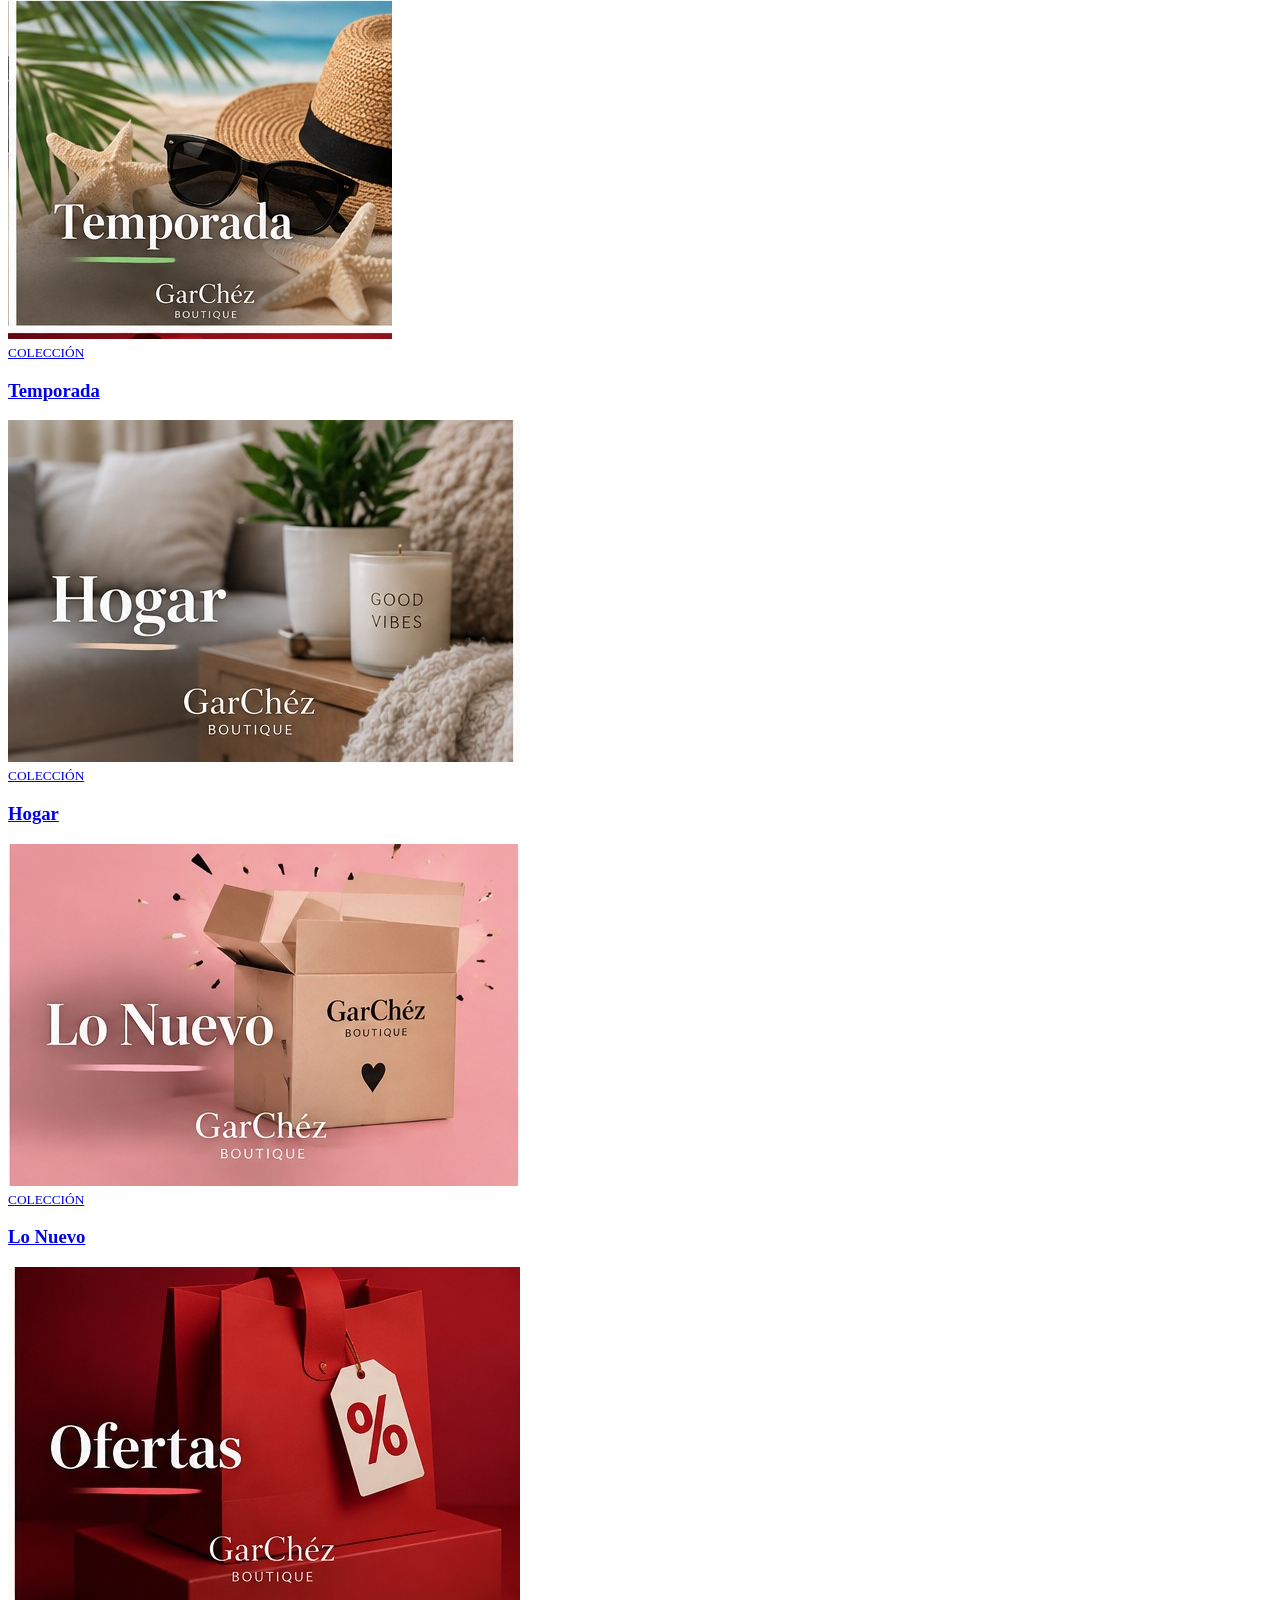
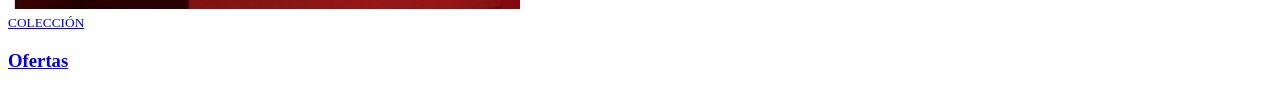
==== commit 7d7aae75: "Update index.html" ====
--- a/index.html
+++ b/index.html
@@ -6,7 +6,7 @@
 
 <title>GarChéz Boutique | Nicaragua 🇳🇮</title>
 
-<link rel="stylesheet" href="assets/style.css">
+<link rel="stylesheet" href="activos/style.css">
 </head>
 
 <body>
@@ -22,7 +22,7 @@
     <div class="head">
 
         <a href="index.html">
-            <img src="assets/logo.jpeg" class="logo" alt="GarChéz Boutique">
+            <img src="activos/logo.jpeg" class="logo" alt="GarChéz Boutique">
         </a>
 
         <div class="search">
@@ -66,7 +66,7 @@
 <main>
 
 <section class="hero">
-    <img src="assets/portada.png.jpeg" alt="GarChéz Boutique">
+    <img src="activos/portada.png.jpeg" alt="GarChéz Boutique">
 </section>
 
 
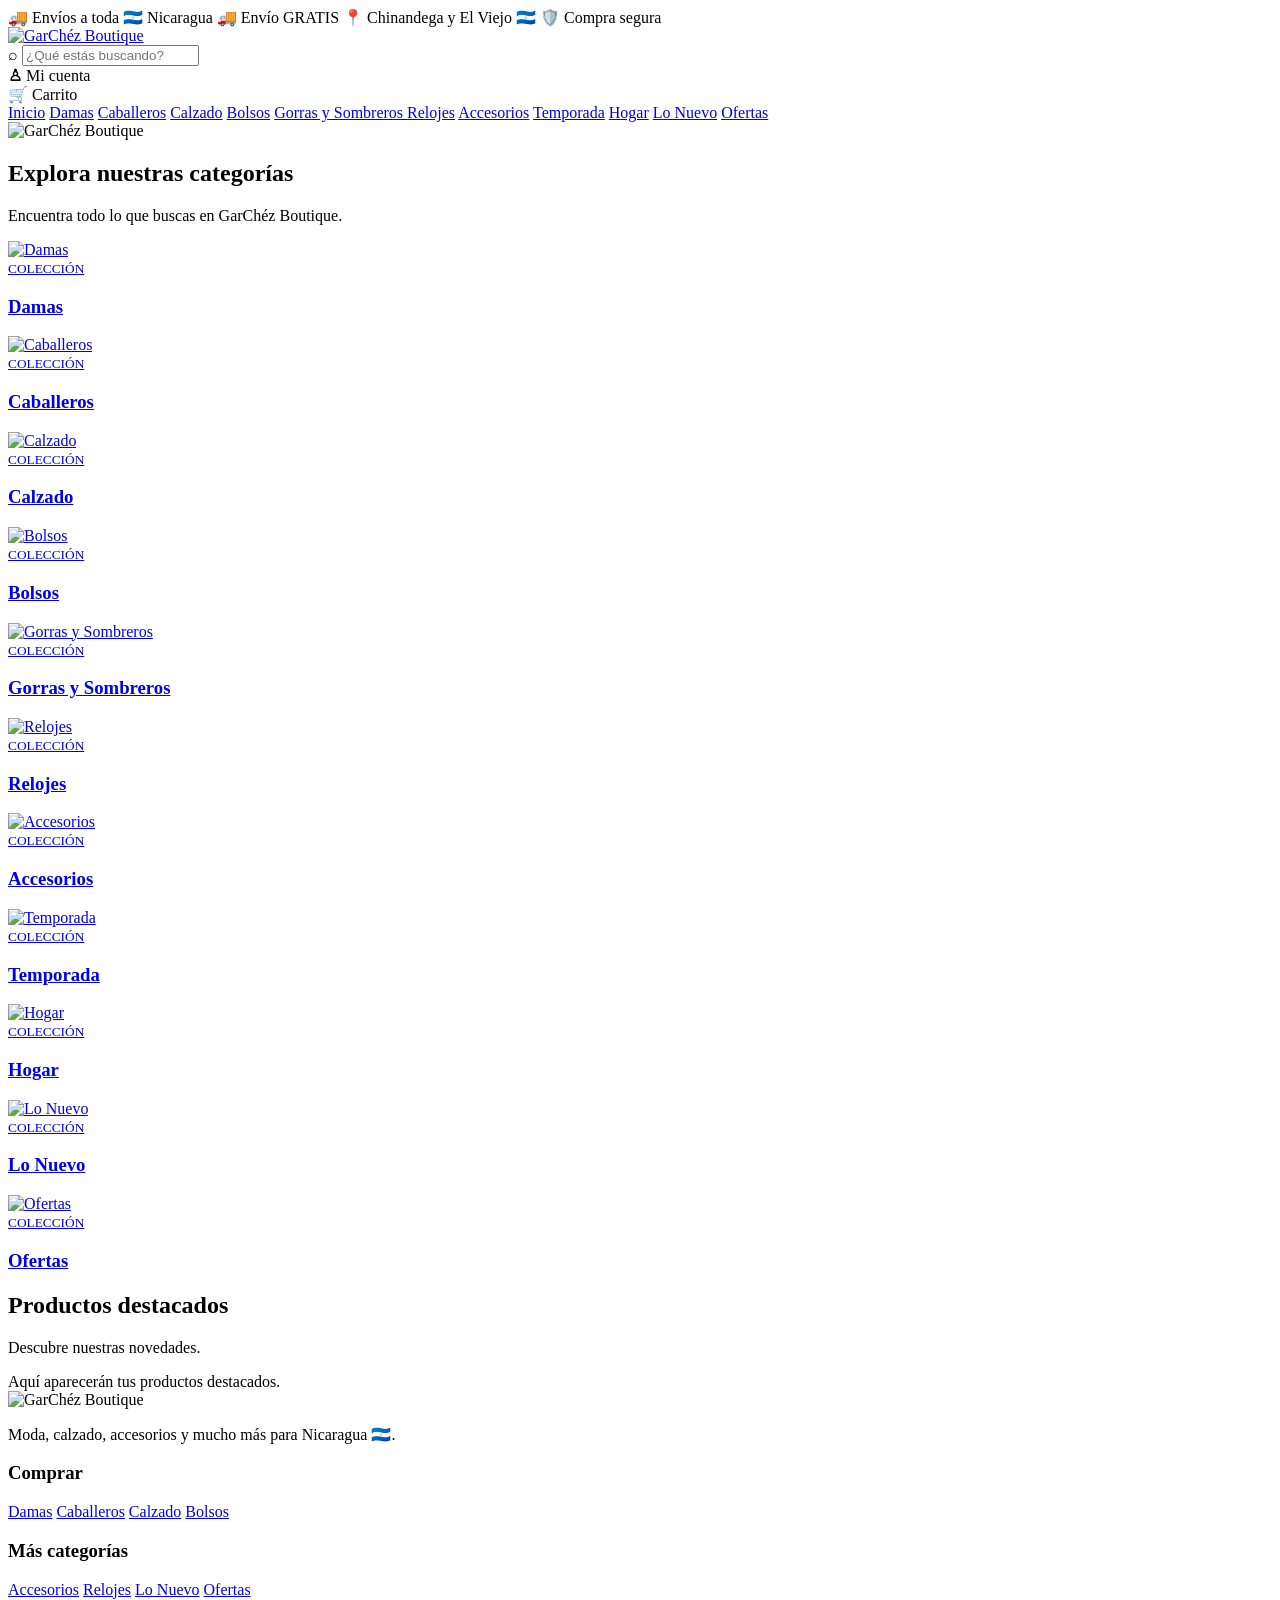
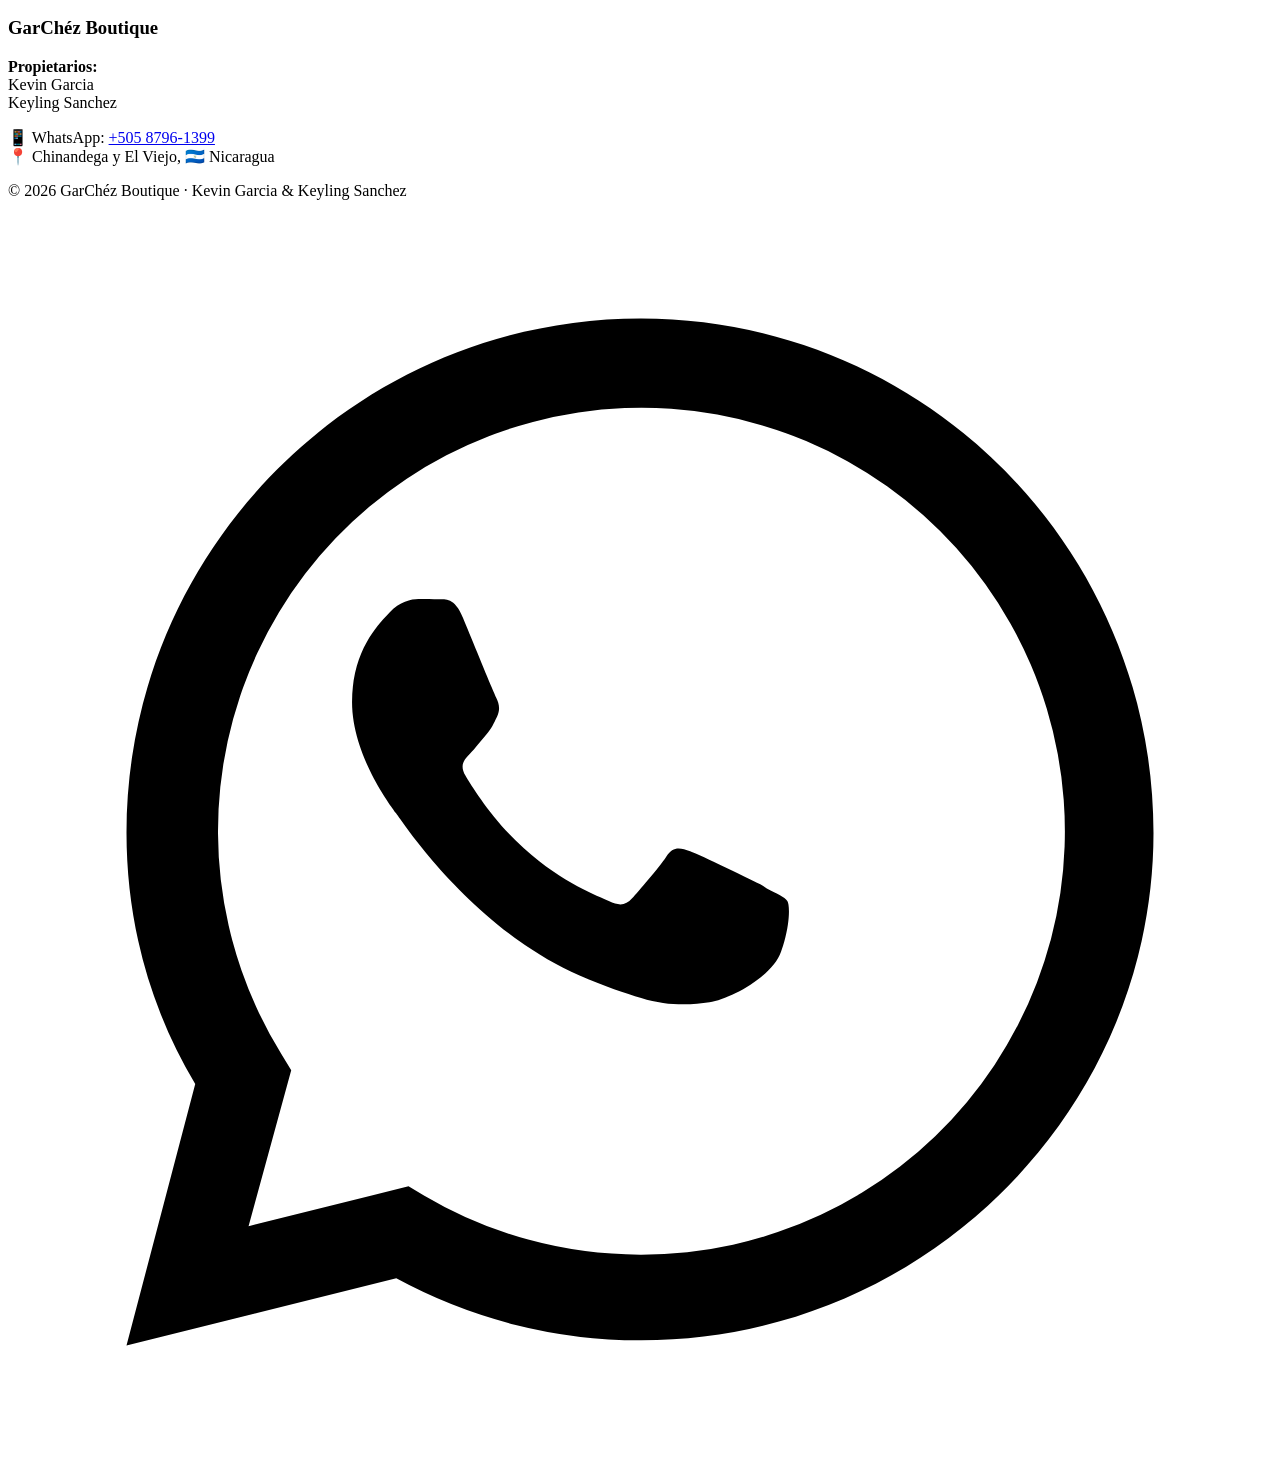
==== commit ae5ce923: "Update index.html" ====
--- a/index.html
+++ b/index.html
@@ -11,26 +11,36 @@
 
 <body>
 
+<!-- BARRA SUPERIOR -->
 <div class="topbar">
     <span>🚚 Envíos a toda 🇳🇮 Nicaragua</span>
     <span>🚚 Envío GRATIS 📍 Chinandega y El Viejo 🇳🇮</span>
     <span>🛡️ Compra segura</span>
 </div>
 
+
+<!-- ENCABEZADO -->
 <header class="header">
 
     <div class="head">
 
         <a href="index.html">
-            <img src="activos/logo.jpeg" class="logo" alt="GarChéz Boutique">
+            <img
+                src="activos/logo.png"
+                class="logo"
+                alt="GarChéz Boutique">
         </a>
 
         <div class="search">
             <span>⌕</span>
-            <input type="search" placeholder="¿Qué estás buscando?">
+            <input
+                type="search"
+                id="search"
+                placeholder="¿Qué estás buscando?">
         </div>
 
         <div class="actions">
+
             <div class="action">
                 <b>♙</b>
                 <span>Mi cuenta</span>
@@ -40,36 +50,61 @@
                 <b>🛒</b>
                 <span>Carrito</span>
             </div>
-        </div>
-
-    </div>
-
+
+        </div>
+
+    </div>
+
+
+    <!-- MENÚ -->
     <nav class="nav">
 
         <a href="index.html" class="active">Inicio</a>
+
         <a href="damas/index.html">Damas</a>
+
         <a href="caballeros/index.html">Caballeros</a>
+
         <a href="calzado/index.html">Calzado</a>
+
         <a href="bolsos/index.html">Bolsos</a>
-        <a href="gorras-sombreros/index.html">Gorras y Sombreros</a>
+
+        <a href="gorras-sombreros/index.html">
+            Gorras y Sombreros
+        </a>
+
         <a href="relojes/index.html">Relojes</a>
+
         <a href="accesorios/index.html">Accesorios</a>
+
         <a href="temporada/index.html">Temporada</a>
+
         <a href="hogar/index.html">Hogar</a>
+
         <a href="lo-nuevo/index.html">Lo Nuevo</a>
+
         <a href="ofertas/index.html">Ofertas</a>
 
     </nav>
 
 </header>
 
+
 <main>
 
+
+<!-- PORTADA -->
 <section class="hero">
-    <img src="activos/portada.png.jpeg" alt="GarChéz Boutique">
+
+    <img
+        src="activos/portada.png"
+        alt="GarChéz Boutique">
+
 </section>
 
 
+
+<!-- CATEGORÍAS -->
 <section class="section">
 
     <div class="title">
@@ -85,88 +120,357 @@
 
     <div class="categories">
 
+
         <a href="damas/index.html" class="cat">
-            <img src="assets/damas[1].jpg" alt="Damas">
+
+            <img
+                src="activos/damas.jpg"
+                alt="Damas">
+
             <div>
                 <small>COLECCIÓN</small>
                 <h3>Damas</h3>
             </div>
-        </a>
+
+        </a>
+
+
 
         <a href="caballeros/index.html" class="cat">
-            <img src="assets/caballeros[1].jpg" alt="Caballeros">
+
+            <img
+                src="activos/caballeros.jpg"
+                alt="Caballeros">
+
             <div>
                 <small>COLECCIÓN</small>
                 <h3>Caballeros</h3>
             </div>
-        </a>
+
+        </a>
+
+
 
         <a href="calzado/index.html" class="cat">
-            <img src="assets/calzado[1].jpg" alt="Calzado">
+
+            <img
+                src="activos/calzado.jpg"
+                alt="Calzado">
+
             <div>
                 <small>COLECCIÓN</small>
                 <h3>Calzado</h3>
             </div>
-        </a>
+
+        </a>
+
+
 
         <a href="bolsos/index.html" class="cat">
-            <img src="assets/bolsos[1].jpg" alt="Bolsos">
+
+            <img
+                src="activos/bolsos.jpg"
+                alt="Bolsos">
+
             <div>
                 <small>COLECCIÓN</small>
                 <h3>Bolsos</h3>
             </div>
-        </a>
+
+        </a>
+
+
 
         <a href="gorras-sombreros/index.html" class="cat">
-            <img src="assets/gorras-sombreros[1].jpg" alt="Gorras y Sombreros">
+
+            <img
+                src="activos/gorras-sombreros.jpg"
+                alt="Gorras y Sombreros">
+
             <div>
                 <small>COLECCIÓN</small>
                 <h3>Gorras y Sombreros</h3>
             </div>
-        </a>
+
+        </a>
+
+
 
         <a href="relojes/index.html" class="cat">
-            <img src="assets/relojes[1].jpg" alt="Relojes">
+
+            <img
+                src="activos/relojes.jpg"
+                alt="Relojes">
+
             <div>
                 <small>COLECCIÓN</small>
                 <h3>Relojes</h3>
             </div>
-        </a>
+
+        </a>
+
+
 
         <a href="accesorios/index.html" class="cat">
-            <img src="assets/accesorios[1].jpg" alt="Accesorios">
+
+            <img
+                src="activos/accesorios.jpg"
+                alt="Accesorios">
+
             <div>
                 <small>COLECCIÓN</small>
                 <h3>Accesorios</h3>
             </div>
-        </a>
+
+        </a>
+
+
 
         <a href="temporada/index.html" class="cat">
-            <img src="assets/temporada[1].jpg" alt="Temporada">
+
+            <img
+                src="activos/temporada.jpg"
+                alt="Temporada">
+
             <div>
                 <small>COLECCIÓN</small>
                 <h3>Temporada</h3>
             </div>
-        </a>
+
+        </a>
+
+
 
         <a href="hogar/index.html" class="cat">
-            <img src="assets/hogar[1].jpg" alt="Hogar">
+
+            <img
+                src="activos/hogar.jpg"
+                alt="Hogar">
+
             <div>
                 <small>COLECCIÓN</small>
                 <h3>Hogar</h3>
             </div>
-        </a>
+
+        </a>
+
+
 
         <a href="lo-nuevo/index.html" class="cat">
-            <img src="assets/lo-nuevo[1].jpg" alt="Lo Nuevo">
+
+            <img
+                src="activos/lo-nuevo.jpg"
+                alt="Lo Nuevo">
+
             <div>
                 <small>COLECCIÓN</small>
                 <h3>Lo Nuevo</h3>
             </div>
-        </a>
+
+        </a>
+
+
 
         <a href="ofertas/index.html" class="cat">
-            <img src="assets/ofertas[1].jpg" alt="Ofertas">
-            <div>
-                <small>COLECCIÓN</small>
-                <h3>Ofertas
+
+            <img
+                src="activos/ofertas.jpg"
+                alt="Ofertas">
+
+            <div>
+                <small>COLECCIÓN</small>
+                <h3>Ofertas</h3>
+            </div>
+
+        </a>
+
+    </div>
+
+</section>
+
+
+
+<!-- PRODUCTOS DESTACADOS -->
+<section class="section">
+
+    <div class="title">
+
+        <h2>Productos destacados</h2>
+
+        <p>
+            Descubre nuestras novedades.
+        </p>
+
+    </div>
+
+
+    <div class="empty">
+
+        Aquí aparecerán tus productos destacados.
+
+    </div>
+
+</section>
+
+</main>
+
+
+
+<!-- PIE DE PÁGINA -->
+<footer class="footer">
+
+    <div class="foot">
+
+
+        <div>
+
+            <img
+                src="activos/logo.png"
+                class="footer-logo"
+                alt="GarChéz Boutique">
+
+            <p>
+                Moda, calzado, accesorios y mucho más
+                para Nicaragua 🇳🇮.
+            </p>
+
+        </div>
+
+
+
+        <div>
+
+            <h3>Comprar</h3>
+
+            <a href="damas/index.html">Damas</a>
+
+            <a href="caballeros/index.html">Caballeros</a>
+
+            <a href="calzado/index.html">Calzado</a>
+
+            <a href="bolsos/index.html">Bolsos</a>
+
+        </div>
+
+
+
+        <div>
+
+            <h3>Más categorías</h3>
+
+            <a href="accesorios/index.html">Accesorios</a>
+
+            <a href="relojes/index.html">Relojes</a>
+
+            <a href="lo-nuevo/index.html">Lo Nuevo</a>
+
+            <a href="ofertas/index.html">Ofertas</a>
+
+        </div>
+
+
+
+        <div>
+
+            <h3>GarChéz Boutique</h3>
+
+            <p>
+
+                <strong>Propietarios:</strong><br>
+
+                Kevin Garcia<br>
+
+                Keyling Sanchez
+
+            </p>
+
+
+            <p>
+
+                📱 WhatsApp:
+
+                <a
+                    href="https://wa.me/50587961399"
+                    target="_blank">
+
+                    +505 8796-1399
+
+                </a>
+
+                <br>
+
+                📍 Chinandega y El Viejo,
+                🇳🇮 Nicaragua
+
+            </p>
+
+        </div>
+
+
+    </div>
+
+
+    <div class="bottom">
+
+        © 2026 GarChéz Boutique ·
+        Kevin Garcia & Keyling Sanchez
+
+    </div>
+
+</footer>
+
+
+
+<!-- BOTÓN WHATSAPP -->
+<a
+    class="whatsapp"
+    href="https://wa.me/50587961399"
+    target="_blank"
+    aria-label="Escribir por WhatsApp">
+
+    <svg
+        viewBox="0 0 32 32"
+        xmlns="http://www.w3.org/2000/svg">
+
+        <path d="M19.11 17.36c-.27-.14-1.59-.78-1.84-.87-.25-.09-.43-.14-.61.14-.18.27-.7.87-.86 1.05-.16.18-.32.2-.59.07-.27-.14-1.13-.42-2.15-1.34-.79-.7-1.32-1.57-1.48-1.84-.16-.27-.02-.42.12-.56.12-.12.27-.32.41-.48.14-.16.18-.27.27-.45.09-.18.05-.34-.02-.48-.07-.14-.61-1.47-.84-2.02-.22-.53-.45-.46-.61-.47-.16-.01-.34-.01-.52-.01-.18 0-.48.07-.73.34-.25.27-.95.93-.95 2.27s.98 2.63 1.11 2.81c.14.18 1.92 2.93 4.65 4.11.65.28 1.16.45 1.56.57.66.21 1.26.18 1.73.11.53-.08 1.59-.65 1.81-1.28.23-.63.23-1.17.16-1.28-.07-.11-.25-.18-.52-.32z"/>
+
+        <path d="M16.02 3C8.84 3 3 8.84 3 16.02c0 2.29.6 4.45 1.74 6.36L3 29l6.83-1.7a12.94 12.94 0 0 0 6.19 1.57h.01C23.2 28.87 29 23.05 29 16.02 29 8.84 23.2 3 16.02 3zm0 23.7h-.01a10.74 10.74 0 0 1-5.48-1.5l-.39-.23-4.05 1.01 1.08-3.95-.25-.41a10.72 10.72 0 1 1 9.1 5.08z"/>
+
+    </svg>
+
+</a>
+
+
+
+<script>
+
+const search =
+document.getElementById("search");
+
+search.addEventListener(
+    "keydown",
+    function(event) {
+
+        if (event.key === "Enter") {
+
+            const value =
+            search.value.trim();
+
+            if (value !== "") {
+
+                window.location.href =
+                "lo-nuevo/index.html?buscar=" +
+                encodeURIComponent(value);
+
+            }
+
+        }
+
+    }
+);
+
+</script>
+
+
+</body>
+</html>
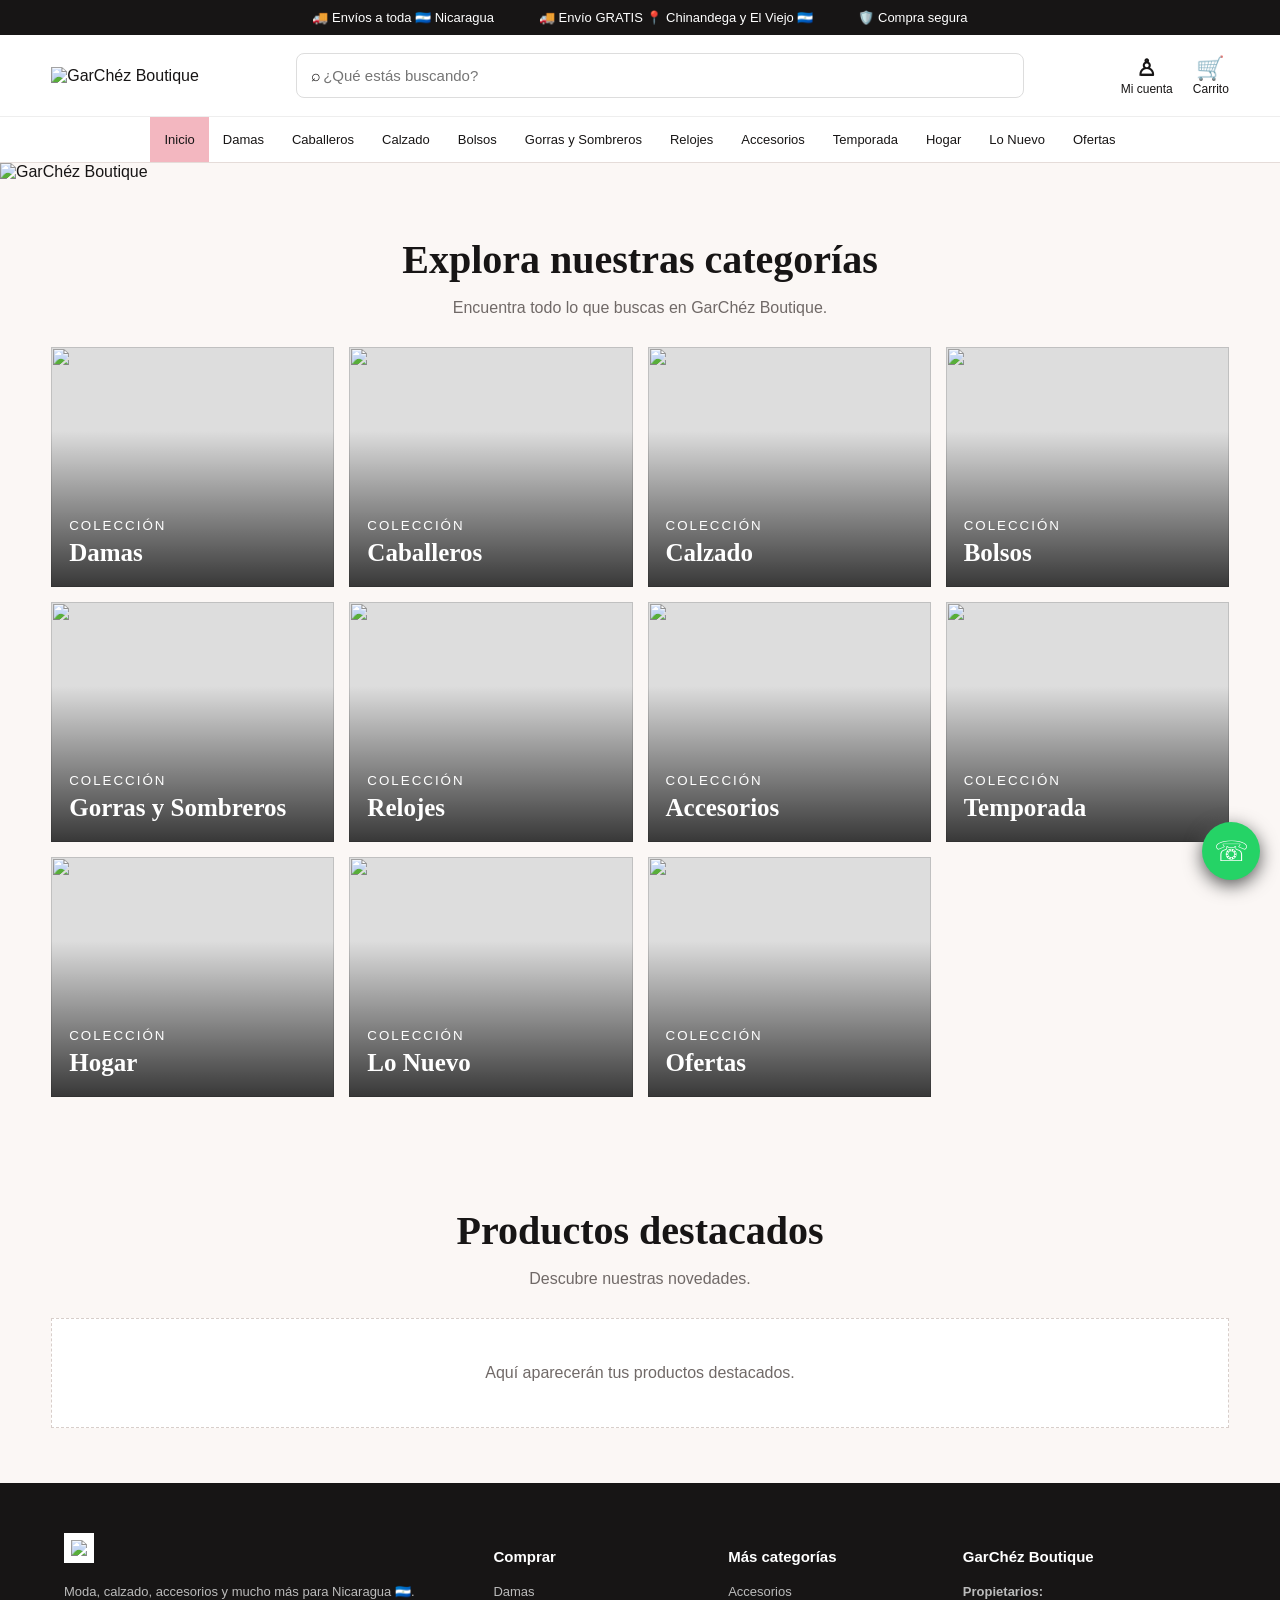
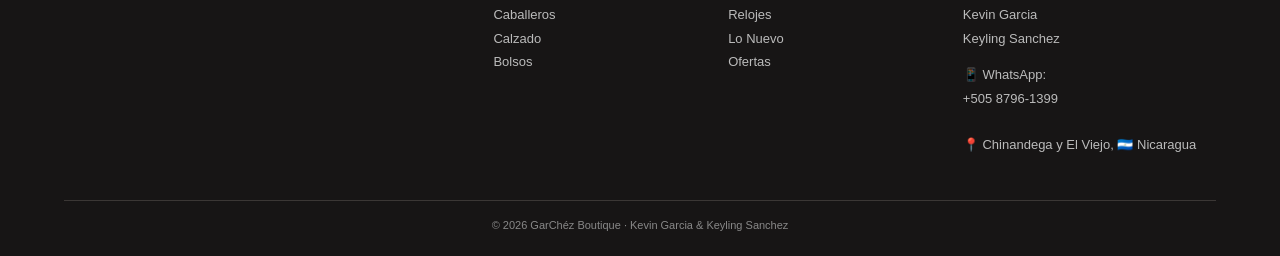
==== commit 5b0bf75b: "Update index.html" ====
--- a/index.html
+++ b/index.html
@@ -3,474 +3,361 @@
 <head>
 <meta charset="UTF-8">
 <meta name="viewport" content="width=device-width, initial-scale=1.0">
-
 <title>GarChéz Boutique | Nicaragua 🇳🇮</title>
 
-<link rel="stylesheet" href="activos/style.css">
+<style>
+*{box-sizing:border-box}
+body{margin:0;font-family:Arial,sans-serif;background:#fbf7f5;color:#171515}
+a{text-decoration:none;color:inherit}
+
+.topbar{
+background:#171515;color:white;padding:10px;
+display:flex;justify-content:center;gap:45px;
+font-size:13px;flex-wrap:wrap
+}
+
+.header{background:white;border-bottom:1px solid #e5dcd9}
+
+.head{
+max-width:1400px;margin:auto;padding:18px 4%;
+display:grid;grid-template-columns:220px 1fr 180px;
+gap:25px;align-items:center
+}
+
+.logo{width:190px;display:block}
+
+.search{
+height:45px;border:1px solid #ddd;border-radius:8px;
+display:flex;align-items:center;padding:0 14px
+}
+
+.search input{
+border:0;outline:0;width:100%;font-size:15px
+}
+
+.actions{display:flex;justify-content:flex-end;gap:20px}
+.action{text-align:center;font-size:12px}
+.action b{display:block;font-size:23px}
+
+.nav{
+display:flex;justify-content:center;overflow-x:auto;
+border-top:1px solid #eee
+}
+
+.nav a{
+padding:15px 14px;white-space:nowrap;font-size:13px
+}
+
+.nav a:hover,.nav .active{background:#f3b7c0}
+
+.hero img{width:100%;display:block}
+
+.section{
+max-width:1400px;margin:auto;padding:55px 4%
+}
+
+.title{text-align:center;margin-bottom:30px}
+
+.title h1,.title h2{
+font-family:Georgia,serif;font-size:40px;margin:0 0 10px
+}
+
+.title p{color:#706967}
+
+.categories{
+display:grid;
+grid-template-columns:repeat(4,1fr);
+gap:15px
+}
+
+.cat{
+height:240px;
+position:relative;
+overflow:hidden;
+background:#ddd
+}
+
+.cat img{
+width:100%;height:100%;
+object-fit:cover;
+display:block
+}
+
+.cat:after{
+content:"";
+position:absolute;
+inset:0;
+background:linear-gradient(transparent 35%,rgba(0,0,0,.75))
+}
+
+.cat div{
+position:absolute;
+z-index:2;
+bottom:15px;
+left:18px;
+color:white
+}
+
+.cat small{letter-spacing:2px}
+.cat h3{
+font-family:Georgia,serif;
+font-size:25px;
+margin:5px 0
+}
+
+.empty{
+background:white;
+padding:45px;
+text-align:center;
+border:1px dashed #d8ceca;
+color:#706967
+}
+
+.footer{
+background:#171515;color:white;
+padding:50px 5% 25px
+}
+
+.foot{
+max-width:1400px;margin:auto;
+display:grid;
+grid-template-columns:2fr 1fr 1fr 1.3fr;
+gap:40px
+}
+
+.footer-logo{
+width:180px;background:white;padding:7px
+}
+
+.footer h3{font-size:15px}
+.footer p,.footer a{
+color:#bbb;font-size:13px;line-height:1.8
+}
+
+.footer a{display:block}
+
+.bottom{
+border-top:1px solid #3b3735;
+margin-top:30px;padding-top:18px;
+text-align:center;color:#888;font-size:11px
+}
+
+.whatsapp{
+position:fixed;
+right:20px;bottom:20px;
+width:58px;height:58px;
+border-radius:50%;
+background:#25D366;
+display:grid;place-items:center;
+box-shadow:0 5px 18px #555;
+z-index:99
+}
+
+.whatsapp span{font-size:28px;color:white}
+
+@media(max-width:900px){
+.head{grid-template-columns:1fr;text-align:center}
+.actions{justify-content:center}
+.categories{grid-template-columns:repeat(2,1fr)}
+.foot{grid-template-columns:1fr 1fr}
+}
+
+@media(max-width:600px){
+.categories{grid-template-columns:1fr}
+.foot{grid-template-columns:1fr}
+.title h1,.title h2{font-size:32px}
+}
+</style>
 </head>
 
 <body>
 
-<!-- BARRA SUPERIOR -->
 <div class="topbar">
-    <span>🚚 Envíos a toda 🇳🇮 Nicaragua</span>
-    <span>🚚 Envío GRATIS 📍 Chinandega y El Viejo 🇳🇮</span>
-    <span>🛡️ Compra segura</span>
-</div>
-
-
-<!-- ENCABEZADO -->
+<span>🚚 Envíos a toda 🇳🇮 Nicaragua</span>
+<span>🚚 Envío GRATIS 📍 Chinandega y El Viejo 🇳🇮</span>
+<span>🛡️ Compra segura</span>
+</div>
+
 <header class="header">
 
-    <div class="head">
-
-        <a href="index.html">
-            <img
-                src="activos/logo.png"
-                class="logo"
-                alt="GarChéz Boutique">
-        </a>
-
-        <div class="search">
-            <span>⌕</span>
-            <input
-                type="search"
-                id="search"
-                placeholder="¿Qué estás buscando?">
-        </div>
-
-        <div class="actions">
-
-            <div class="action">
-                <b>♙</b>
-                <span>Mi cuenta</span>
-            </div>
-
-            <div class="action">
-                <b>🛒</b>
-                <span>Carrito</span>
-            </div>
-
-        </div>
-
-    </div>
-
-
-    <!-- MENÚ -->
-    <nav class="nav">
-
-        <a href="index.html" class="active">Inicio</a>
-
-        <a href="damas/index.html">Damas</a>
-
-        <a href="caballeros/index.html">Caballeros</a>
-
-        <a href="calzado/index.html">Calzado</a>
-
-        <a href="bolsos/index.html">Bolsos</a>
-
-        <a href="gorras-sombreros/index.html">
-            Gorras y Sombreros
-        </a>
-
-        <a href="relojes/index.html">Relojes</a>
-
-        <a href="accesorios/index.html">Accesorios</a>
-
-        <a href="temporada/index.html">Temporada</a>
-
-        <a href="hogar/index.html">Hogar</a>
-
-        <a href="lo-nuevo/index.html">Lo Nuevo</a>
-
-        <a href="ofertas/index.html">Ofertas</a>
-
-    </nav>
-
+<div class="head">
+
+<a href="index.html">
+<img src="activos/logo.png" class="logo" alt="GarChéz Boutique">
+</a>
+
+<div class="search">
+<span>⌕</span>
+<input type="search" placeholder="¿Qué estás buscando?">
+</div>
+
+<div class="actions">
+<div class="action"><b>♙</b>Mi cuenta</div>
+<div class="action"><b>🛒</b>Carrito</div>
+</div>
+
+</div>
+
+<nav class="nav">
+
+<a href="index.html" class="active">Inicio</a>
+<a href="Damas/index.html">Damas</a>
+<a href="Caballeros/index.html">Caballeros</a>
+<a href="Calzado/index.html">Calzado</a>
+<a href="Bolsos/index.html">Bolsos</a>
+<a href="Gorras%20y%20Sombreros/index.html">Gorras y Sombreros</a>
+<a href="Relojes/index.html">Relojes</a>
+<a href="Accesorios/index.html">Accesorios</a>
+<a href="Temporada/index.html">Temporada</a>
+<a href="Hogar/index.html">Hogar</a>
+<a href="Lo%20Nuevo/index.html">Lo Nuevo</a>
+<a href="Ofertas/index.html">Ofertas</a>
+
+</nav>
 </header>
 
-
 <main>
 
-
-<!-- PORTADA -->
 <section class="hero">
-
-    <img
-        src="activos/portada.png"
-        alt="GarChéz Boutique">
-
+<img src="activos/portada.png" alt="GarChéz Boutique">
 </section>
 
-
-
-<!-- CATEGORÍAS -->
 <section class="section">
 
-    <div class="title">
-
-        <h1>Explora nuestras categorías</h1>
-
-        <p>
-            Encuentra todo lo que buscas en GarChéz Boutique.
-        </p>
-
-    </div>
-
-
-    <div class="categories">
-
-
-        <a href="damas/index.html" class="cat">
-
-            <img
-                src="activos/damas.jpg"
-                alt="Damas">
-
-            <div>
-                <small>COLECCIÓN</small>
-                <h3>Damas</h3>
-            </div>
-
-        </a>
-
-
-
-        <a href="caballeros/index.html" class="cat">
-
-            <img
-                src="activos/caballeros.jpg"
-                alt="Caballeros">
-
-            <div>
-                <small>COLECCIÓN</small>
-                <h3>Caballeros</h3>
-            </div>
-
-        </a>
-
-
-
-        <a href="calzado/index.html" class="cat">
-
-            <img
-                src="activos/calzado.jpg"
-                alt="Calzado">
-
-            <div>
-                <small>COLECCIÓN</small>
-                <h3>Calzado</h3>
-            </div>
-
-        </a>
-
-
-
-        <a href="bolsos/index.html" class="cat">
-
-            <img
-                src="activos/bolsos.jpg"
-                alt="Bolsos">
-
-            <div>
-                <small>COLECCIÓN</small>
-                <h3>Bolsos</h3>
-            </div>
-
-        </a>
-
-
-
-        <a href="gorras-sombreros/index.html" class="cat">
-
-            <img
-                src="activos/gorras-sombreros.jpg"
-                alt="Gorras y Sombreros">
-
-            <div>
-                <small>COLECCIÓN</small>
-                <h3>Gorras y Sombreros</h3>
-            </div>
-
-        </a>
-
-
-
-        <a href="relojes/index.html" class="cat">
-
-            <img
-                src="activos/relojes.jpg"
-                alt="Relojes">
-
-            <div>
-                <small>COLECCIÓN</small>
-                <h3>Relojes</h3>
-            </div>
-
-        </a>
-
-
-
-        <a href="accesorios/index.html" class="cat">
-
-            <img
-                src="activos/accesorios.jpg"
-                alt="Accesorios">
-
-            <div>
-                <small>COLECCIÓN</small>
-                <h3>Accesorios</h3>
-            </div>
-
-        </a>
-
-
-
-        <a href="temporada/index.html" class="cat">
-
-            <img
-                src="activos/temporada.jpg"
-                alt="Temporada">
-
-            <div>
-                <small>COLECCIÓN</small>
-                <h3>Temporada</h3>
-            </div>
-
-        </a>
-
-
-
-        <a href="hogar/index.html" class="cat">
-
-            <img
-                src="activos/hogar.jpg"
-                alt="Hogar">
-
-            <div>
-                <small>COLECCIÓN</small>
-                <h3>Hogar</h3>
-            </div>
-
-        </a>
-
-
-
-        <a href="lo-nuevo/index.html" class="cat">
-
-            <img
-                src="activos/lo-nuevo.jpg"
-                alt="Lo Nuevo">
-
-            <div>
-                <small>COLECCIÓN</small>
-                <h3>Lo Nuevo</h3>
-            </div>
-
-        </a>
-
-
-
-        <a href="ofertas/index.html" class="cat">
-
-            <img
-                src="activos/ofertas.jpg"
-                alt="Ofertas">
-
-            <div>
-                <small>COLECCIÓN</small>
-                <h3>Ofertas</h3>
-            </div>
-
-        </a>
-
-    </div>
-
+<div class="title">
+<h1>Explora nuestras categorías</h1>
+<p>Encuentra todo lo que buscas en GarChéz Boutique.</p>
+</div>
+
+<div class="categories">
+
+<a href="Damas/index.html" class="cat">
+<img src="activos/damas.jpg">
+<div><small>COLECCIÓN</small><h3>Damas</h3></div>
+</a>
+
+<a href="Caballeros/index.html" class="cat">
+<img src="activos/caballeros.jpg">
+<div><small>COLECCIÓN</small><h3>Caballeros</h3></div>
+</a>
+
+<a href="Calzado/index.html" class="cat">
+<img src="activos/calzado.jpg">
+<div><small>COLECCIÓN</small><h3>Calzado</h3></div>
+</a>
+
+<a href="Bolsos/index.html" class="cat">
+<img src="activos/bolsos.jpg">
+<div><small>COLECCIÓN</small><h3>Bolsos</h3></div>
+</a>
+
+<a href="Gorras%20y%20Sombreros/index.html" class="cat">
+<img src="activos/gorras-sombreros.jpg">
+<div><small>COLECCIÓN</small><h3>Gorras y Sombreros</h3></div>
+</a>
+
+<a href="Relojes/index.html" class="cat">
+<img src="activos/relojes.jpg">
+<div><small>COLECCIÓN</small><h3>Relojes</h3></div>
+</a>
+
+<a href="Accesorios/index.html" class="cat">
+<img src="activos/accesorios.jpg">
+<div><small>COLECCIÓN</small><h3>Accesorios</h3></div>
+</a>
+
+<a href="Temporada/index.html" class="cat">
+<img src="activos/temporada.jpg">
+<div><small>COLECCIÓN</small><h3>Temporada</h3></div>
+</a>
+
+<a href="Hogar/index.html" class="cat">
+<img src="activos/hogar.jpg">
+<div><small>COLECCIÓN</small><h3>Hogar</h3></div>
+</a>
+
+<a href="Lo%20Nuevo/index.html" class="cat">
+<img src="activos/lo-nuevo.jpg">
+<div><small>COLECCIÓN</small><h3>Lo Nuevo</h3></div>
+</a>
+
+<a href="Ofertas/index.html" class="cat">
+<img src="activos/ofertas.jpg">
+<div><small>COLECCIÓN</small><h3>Ofertas</h3></div>
+</a>
+
+</div>
 </section>
 
-
-
-<!-- PRODUCTOS DESTACADOS -->
 <section class="section">
 
-    <div class="title">
-
-        <h2>Productos destacados</h2>
-
-        <p>
-            Descubre nuestras novedades.
-        </p>
-
-    </div>
-
-
-    <div class="empty">
-
-        Aquí aparecerán tus productos destacados.
-
-    </div>
+<div class="title">
+<h2>Productos destacados</h2>
+<p>Descubre nuestras novedades.</p>
+</div>
+
+<div class="empty">
+Aquí aparecerán tus productos destacados.
+</div>
 
 </section>
 
 </main>
 
-
-
-<!-- PIE DE PÁGINA -->
 <footer class="footer">
 
-    <div class="foot">
-
-
-        <div>
-
-            <img
-                src="activos/logo.png"
-                class="footer-logo"
-                alt="GarChéz Boutique">
-
-            <p>
-                Moda, calzado, accesorios y mucho más
-                para Nicaragua 🇳🇮.
-            </p>
-
-        </div>
-
-
-
-        <div>
-
-            <h3>Comprar</h3>
-
-            <a href="damas/index.html">Damas</a>
-
-            <a href="caballeros/index.html">Caballeros</a>
-
-            <a href="calzado/index.html">Calzado</a>
-
-            <a href="bolsos/index.html">Bolsos</a>
-
-        </div>
-
-
-
-        <div>
-
-            <h3>Más categorías</h3>
-
-            <a href="accesorios/index.html">Accesorios</a>
-
-            <a href="relojes/index.html">Relojes</a>
-
-            <a href="lo-nuevo/index.html">Lo Nuevo</a>
-
-            <a href="ofertas/index.html">Ofertas</a>
-
-        </div>
-
-
-
-        <div>
-
-            <h3>GarChéz Boutique</h3>
-
-            <p>
-
-                <strong>Propietarios:</strong><br>
-
-                Kevin Garcia<br>
-
-                Keyling Sanchez
-
-            </p>
-
-
-            <p>
-
-                📱 WhatsApp:
-
-                <a
-                    href="https://wa.me/50587961399"
-                    target="_blank">
-
-                    +505 8796-1399
-
-                </a>
-
-                <br>
-
-                📍 Chinandega y El Viejo,
-                🇳🇮 Nicaragua
-
-            </p>
-
-        </div>
-
-
-    </div>
-
-
-    <div class="bottom">
-
-        © 2026 GarChéz Boutique ·
-        Kevin Garcia & Keyling Sanchez
-
-    </div>
+<div class="foot">
+
+<div>
+<img src="activos/logo.png" class="footer-logo">
+<p>Moda, calzado, accesorios y mucho más para Nicaragua 🇳🇮.</p>
+</div>
+
+<div>
+<h3>Comprar</h3>
+<a href="Damas/index.html">Damas</a>
+<a href="Caballeros/index.html">Caballeros</a>
+<a href="Calzado/index.html">Calzado</a>
+<a href="Bolsos/index.html">Bolsos</a>
+</div>
+
+<div>
+<h3>Más categorías</h3>
+<a href="Accesorios/index.html">Accesorios</a>
+<a href="Relojes/index.html">Relojes</a>
+<a href="Lo%20Nuevo/index.html">Lo Nuevo</a>
+<a href="Ofertas/index.html">Ofertas</a>
+</div>
+
+<div>
+<h3>GarChéz Boutique</h3>
+<p>
+<strong>Propietarios:</strong><br>
+Kevin Garcia<br>
+Keyling Sanchez
+</p>
+
+<p>
+📱 WhatsApp:
+<a href="https://wa.me/50587961399" target="_blank">
++505 8796-1399
+</a>
+<br>
+📍 Chinandega y El Viejo, 🇳🇮 Nicaragua
+</p>
+</div>
+
+</div>
+
+<div class="bottom">
+© 2026 GarChéz Boutique · Kevin Garcia & Keyling Sanchez
+</div>
 
 </footer>
 
-
-
-<!-- BOTÓN WHATSAPP -->
-<a
-    class="whatsapp"
-    href="https://wa.me/50587961399"
-    target="_blank"
-    aria-label="Escribir por WhatsApp">
-
-    <svg
-        viewBox="0 0 32 32"
-        xmlns="http://www.w3.org/2000/svg">
-
-        <path d="M19.11 17.36c-.27-.14-1.59-.78-1.84-.87-.25-.09-.43-.14-.61.14-.18.27-.7.87-.86 1.05-.16.18-.32.2-.59.07-.27-.14-1.13-.42-2.15-1.34-.79-.7-1.32-1.57-1.48-1.84-.16-.27-.02-.42.12-.56.12-.12.27-.32.41-.48.14-.16.18-.27.27-.45.09-.18.05-.34-.02-.48-.07-.14-.61-1.47-.84-2.02-.22-.53-.45-.46-.61-.47-.16-.01-.34-.01-.52-.01-.18 0-.48.07-.73.34-.25.27-.95.93-.95 2.27s.98 2.63 1.11 2.81c.14.18 1.92 2.93 4.65 4.11.65.28 1.16.45 1.56.57.66.21 1.26.18 1.73.11.53-.08 1.59-.65 1.81-1.28.23-.63.23-1.17.16-1.28-.07-.11-.25-.18-.52-.32z"/>
-
-        <path d="M16.02 3C8.84 3 3 8.84 3 16.02c0 2.29.6 4.45 1.74 6.36L3 29l6.83-1.7a12.94 12.94 0 0 0 6.19 1.57h.01C23.2 28.87 29 23.05 29 16.02 29 8.84 23.2 3 16.02 3zm0 23.7h-.01a10.74 10.74 0 0 1-5.48-1.5l-.39-.23-4.05 1.01 1.08-3.95-.25-.41a10.72 10.72 0 1 1 9.1 5.08z"/>
-
-    </svg>
-
-</a>
-
-
-
-<script>
-
-const search =
-document.getElementById("search");
-
-search.addEventListener(
-    "keydown",
-    function(event) {
-
-        if (event.key === "Enter") {
-
-            const value =
-            search.value.trim();
-
-            if (value !== "") {
-
-                window.location.href =
-                "lo-nuevo/index.html?buscar=" +
-                encodeURIComponent(value);
-
-            }
-
-        }
-
-    }
-);
-
-</script>
-
+<a class="whatsapp" href="https://wa.me/50587961399" target="_blank">
+<span>☏</span>
+</a>
 
 </body>
 </html>
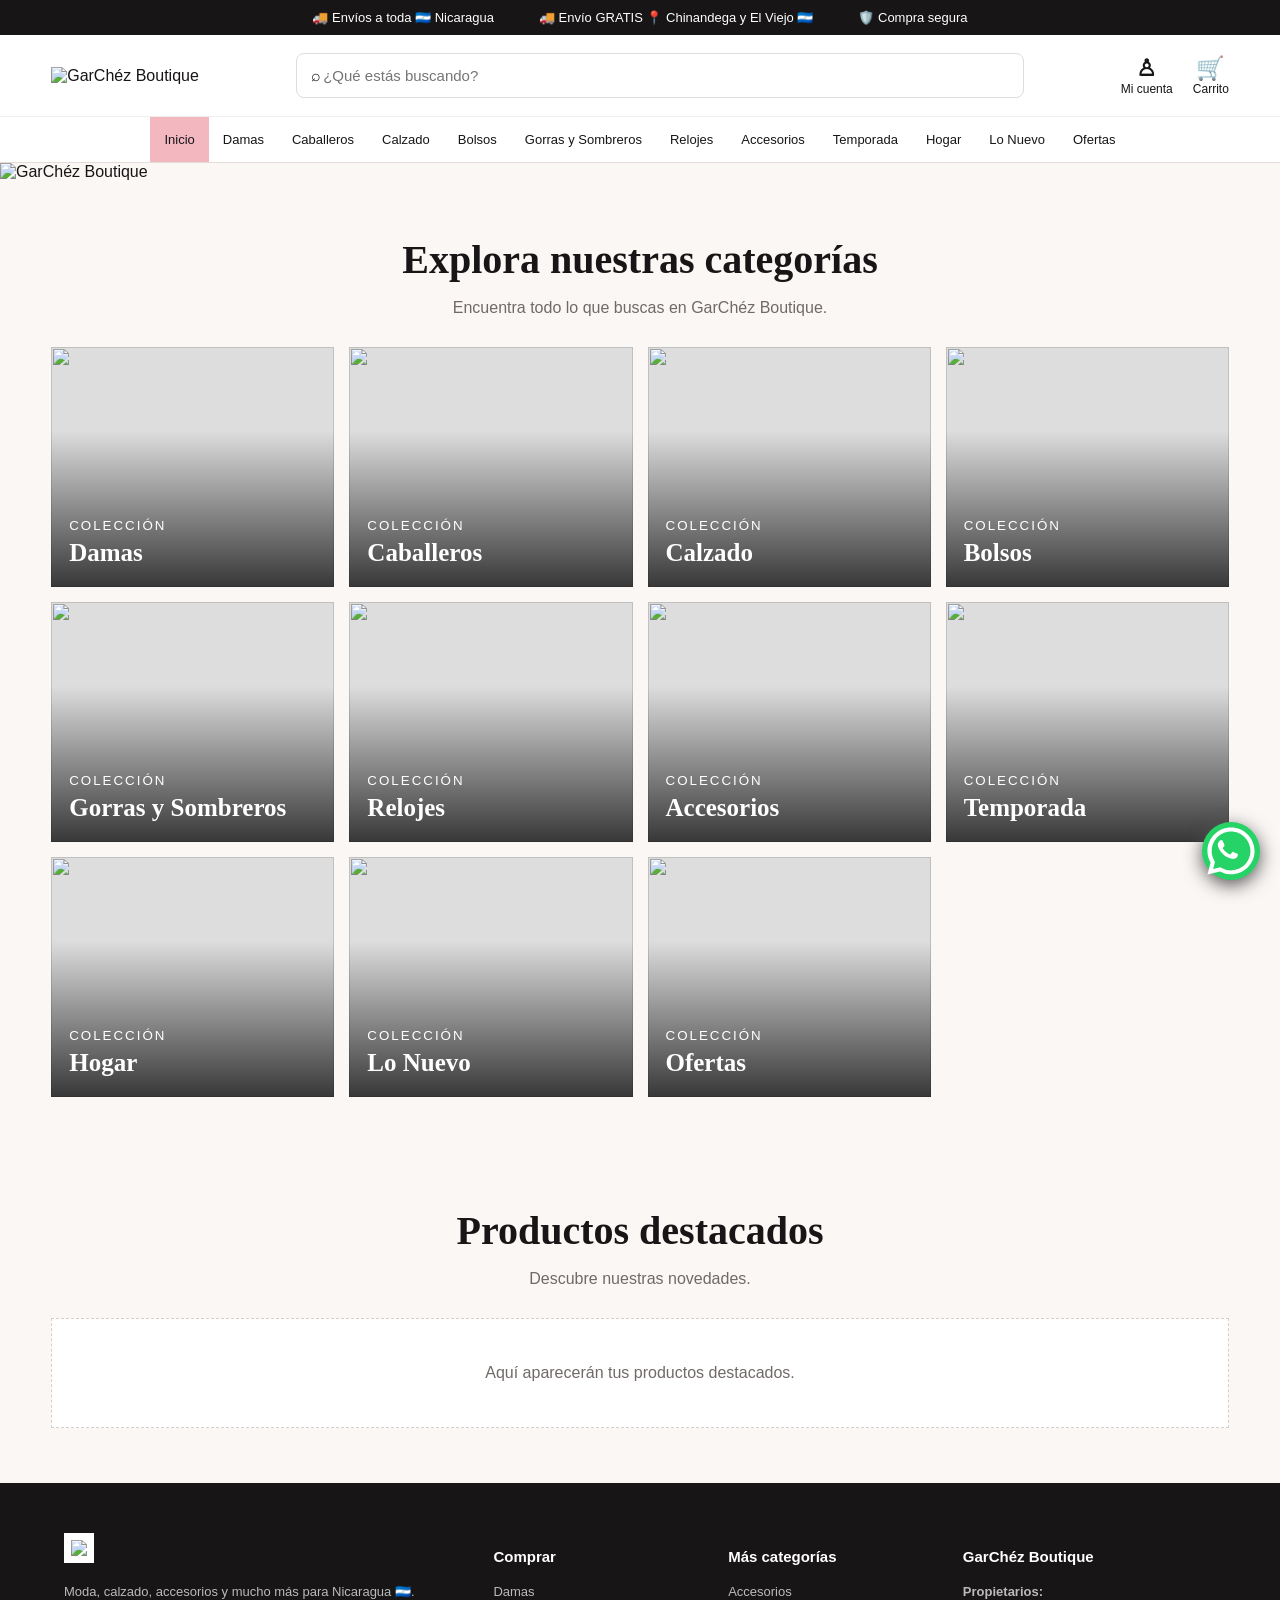
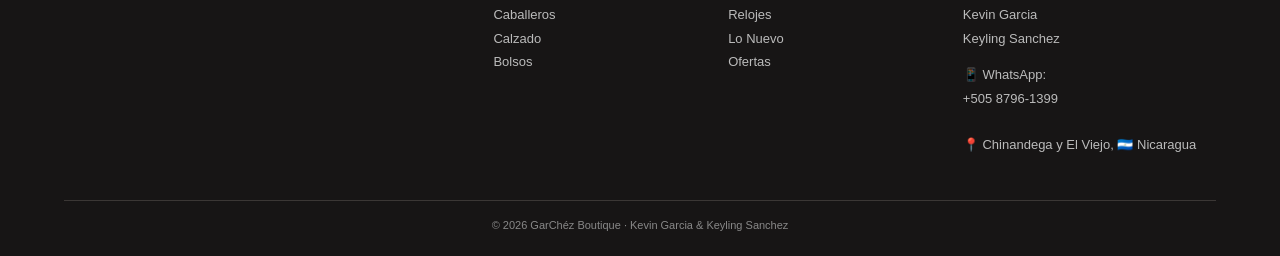
==== commit 1a794065: "Update index.html" ====
--- a/index.html
+++ b/index.html
@@ -355,9 +355,11 @@
 
 </footer>
 
-<a class="whatsapp" href="https://wa.me/50587961399" target="_blank">
-<span>☏</span>
-</a>
-
+<a class="whatsapp" href="https://wa.me/50587961399" target="_blank" aria-label="WhatsApp">
+<svg viewBox="0 0 32 32" xmlns="http://www.w3.org/2000/svg">
+<path fill="white" d="M19.11 17.36c-.27-.14-1.59-.78-1.84-.87-.25-.09-.43-.14-.61.14-.18.27-.7.87-.86 1.05-.16.18-.32.2-.59.07-.27-.14-1.13-.42-2.15-1.34-.79-.7-1.32-1.57-1.48-1.84-.16-.27-.02-.42.12-.56.12-.12.27-.32.41-.48.14-.16.18-.27.27-.45.09-.18.05-.34-.02-.48-.07-.14-.61-1.47-.84-2.02-.22-.53-.45-.46-.61-.47-.16-.01-.34-.01-.52-.01-.18 0-.48.07-.73.34-.25.27-.95.93-.95 2.27s.98 2.63 1.11 2.81c.14.18 1.92 2.93 4.65 4.11.65.28 1.16.45 1.56.57.66.21 1.26.18 1.73.11.53-.08 1.59-.65 1.81-1.28.23-.63.23-1.17.16-1.28-.07-.11-.25-.18-.52-.32z"/>
+<path fill="white" d="M16.02 3C8.84 3 3 8.84 3 16.02c0 2.29.6 4.45 1.74 6.36L3 29l6.83-1.7a12.94 12.94 0 0 0 6.19 1.57h.01C23.2 28.87 29 23.05 29 16.02 29 8.84 23.2 3 16.02 3zm0 23.7h-.01a10.74 10.74 0 0 1-5.48-1.5l-.39-.23-4.05 1.01 1.08-3.95-.25-.41a10.72 10.72 0 1 1 9.1 5.08z"/>
+</svg>
+</a>
 </body>
 </html>
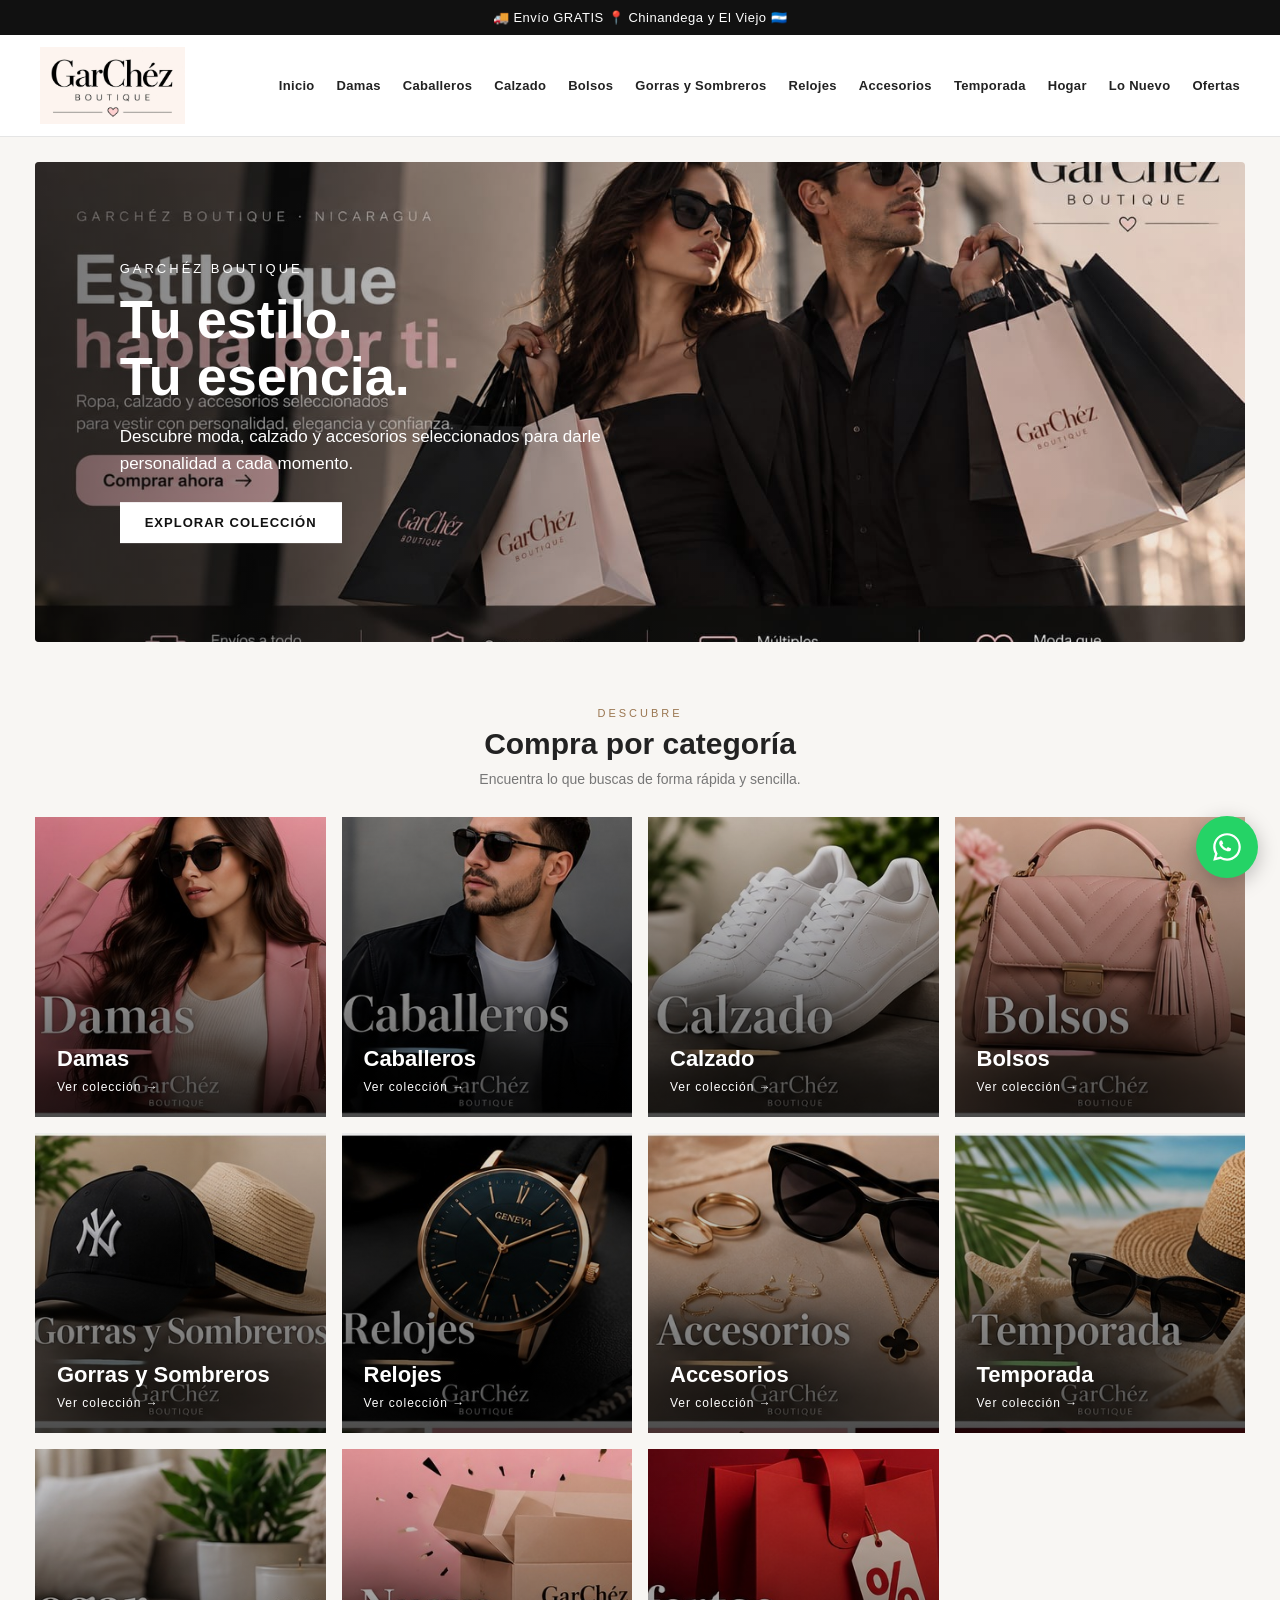
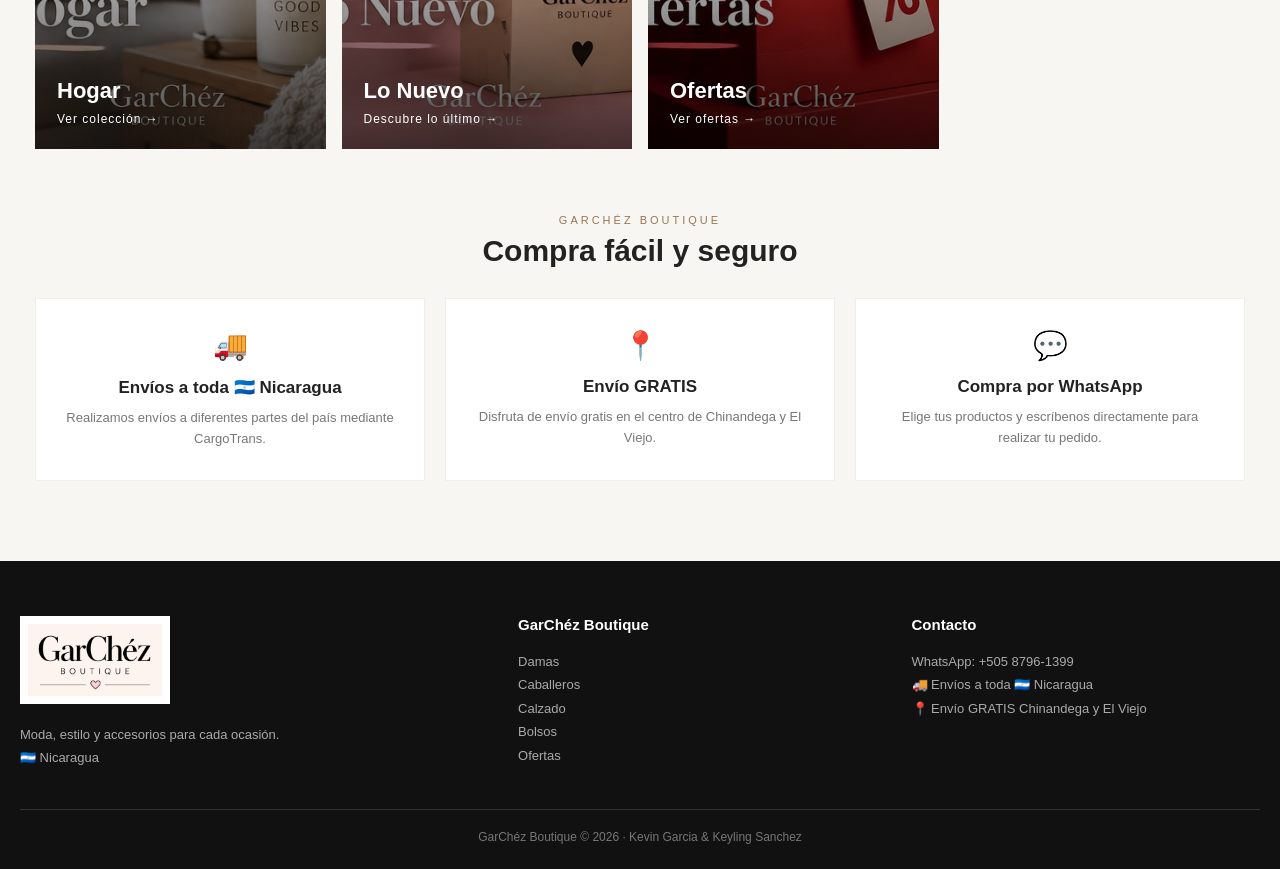
==== commit f3e6ae81: "Update index.html" ====
--- a/index.html
+++ b/index.html
@@ -3,363 +3,929 @@
 <head>
 <meta charset="UTF-8">
 <meta name="viewport" content="width=device-width, initial-scale=1.0">
-<title>GarChéz Boutique | Nicaragua 🇳🇮</title>
+
+<title>GarChéz Boutique</title>
+
+<meta name="description" content="GarChéz Boutique — Moda, calzado, bolsos, accesorios y mucho más en Nicaragua.">
 
 <style>
-*{box-sizing:border-box}
-body{margin:0;font-family:Arial,sans-serif;background:#fbf7f5;color:#171515}
-a{text-decoration:none;color:inherit}
+
+*{
+    margin:0;
+    padding:0;
+    box-sizing:border-box;
+}
+
+html{
+    scroll-behavior:smooth;
+}
+
+body{
+    font-family:Arial, Helvetica, sans-serif;
+    background:#f8f6f3;
+    color:#222;
+}
+
+/* =========================
+   BARRA SUPERIOR
+========================= */
 
 .topbar{
-background:#171515;color:white;padding:10px;
-display:flex;justify-content:center;gap:45px;
-font-size:13px;flex-wrap:wrap
-}
-
-.header{background:white;border-bottom:1px solid #e5dcd9}
-
-.head{
-max-width:1400px;margin:auto;padding:18px 4%;
-display:grid;grid-template-columns:220px 1fr 180px;
-gap:25px;align-items:center
-}
-
-.logo{width:190px;display:block}
-
-.search{
-height:45px;border:1px solid #ddd;border-radius:8px;
-display:flex;align-items:center;padding:0 14px
-}
-
-.search input{
-border:0;outline:0;width:100%;font-size:15px
-}
-
-.actions{display:flex;justify-content:flex-end;gap:20px}
-.action{text-align:center;font-size:12px}
-.action b{display:block;font-size:23px}
-
-.nav{
-display:flex;justify-content:center;overflow-x:auto;
-border-top:1px solid #eee
-}
-
-.nav a{
-padding:15px 14px;white-space:nowrap;font-size:13px
-}
-
-.nav a:hover,.nav .active{background:#f3b7c0}
-
-.hero img{width:100%;display:block}
+    background:#111;
+    color:#fff;
+    text-align:center;
+    padding:10px 15px;
+    font-size:13px;
+    letter-spacing:.5px;
+}
+
+/* =========================
+   HEADER
+========================= */
+
+header{
+    background:#fff;
+    border-bottom:1px solid #e5e5e5;
+    position:sticky;
+    top:0;
+    z-index:1000;
+}
+
+.header-inner{
+    max-width:1250px;
+    margin:auto;
+    min-height:90px;
+    padding:12px 25px;
+    display:flex;
+    align-items:center;
+    justify-content:space-between;
+    gap:25px;
+}
+
+.logo{
+    width:145px;
+    height:auto;
+    display:block;
+}
+
+nav{
+    display:flex;
+    align-items:center;
+    gap:22px;
+    flex-wrap:wrap;
+    justify-content:center;
+}
+
+nav a{
+    color:#222;
+    text-decoration:none;
+    font-size:13px;
+    font-weight:600;
+    letter-spacing:.3px;
+    transition:.2s;
+}
+
+nav a:hover{
+    color:#9a7650;
+}
+
+/* =========================
+   HERO
+========================= */
+
+.hero{
+    max-width:1250px;
+    margin:25px auto 0;
+    padding:0 20px;
+}
+
+.hero-box{
+    position:relative;
+    width:100%;
+    min-height:480px;
+    overflow:hidden;
+    border-radius:4px;
+    background:#ddd;
+}
+
+.hero-box img{
+    width:100%;
+    height:480px;
+    object-fit:cover;
+    display:block;
+}
+
+.hero-overlay{
+    position:absolute;
+    inset:0;
+    background:linear-gradient(
+        90deg,
+        rgba(0,0,0,.55),
+        rgba(0,0,0,.10),
+        rgba(0,0,0,.05)
+    );
+}
+
+.hero-content{
+    position:absolute;
+    left:7%;
+    top:50%;
+    transform:translateY(-50%);
+    color:white;
+    max-width:500px;
+}
+
+.hero-content small{
+    display:block;
+    font-size:13px;
+    letter-spacing:3px;
+    text-transform:uppercase;
+    margin-bottom:15px;
+}
+
+.hero-content h1{
+    font-size:54px;
+    line-height:1.05;
+    margin-bottom:18px;
+    font-weight:700;
+}
+
+.hero-content p{
+    font-size:17px;
+    line-height:1.6;
+    margin-bottom:25px;
+}
+
+.hero-button{
+    display:inline-block;
+    background:white;
+    color:#111;
+    padding:13px 25px;
+    text-decoration:none;
+    font-size:13px;
+    font-weight:bold;
+    letter-spacing:1px;
+    transition:.2s;
+}
+
+.hero-button:hover{
+    background:#111;
+    color:white;
+}
+
+/* =========================
+   TITULOS
+========================= */
 
 .section{
-max-width:1400px;margin:auto;padding:55px 4%
-}
-
-.title{text-align:center;margin-bottom:30px}
-
-.title h1,.title h2{
-font-family:Georgia,serif;font-size:40px;margin:0 0 10px
-}
-
-.title p{color:#706967}
+    max-width:1250px;
+    margin:65px auto;
+    padding:0 20px;
+}
+
+.section-title{
+    text-align:center;
+    margin-bottom:30px;
+}
+
+.section-title span{
+    display:block;
+    font-size:11px;
+    text-transform:uppercase;
+    letter-spacing:3px;
+    color:#9a7650;
+    margin-bottom:8px;
+}
+
+.section-title h2{
+    font-size:30px;
+    font-weight:600;
+}
+
+.section-title p{
+    margin-top:10px;
+    color:#777;
+    font-size:14px;
+}
+
+/* =========================
+   CATEGORIAS
+========================= */
 
 .categories{
-display:grid;
-grid-template-columns:repeat(4,1fr);
-gap:15px
-}
-
-.cat{
-height:240px;
-position:relative;
-overflow:hidden;
-background:#ddd
-}
-
-.cat img{
-width:100%;height:100%;
-object-fit:cover;
-display:block
-}
-
-.cat:after{
-content:"";
-position:absolute;
-inset:0;
-background:linear-gradient(transparent 35%,rgba(0,0,0,.75))
-}
-
-.cat div{
-position:absolute;
-z-index:2;
-bottom:15px;
-left:18px;
-color:white
-}
-
-.cat small{letter-spacing:2px}
-.cat h3{
-font-family:Georgia,serif;
-font-size:25px;
-margin:5px 0
-}
-
-.empty{
-background:white;
-padding:45px;
-text-align:center;
-border:1px dashed #d8ceca;
-color:#706967
-}
-
-.footer{
-background:#171515;color:white;
-padding:50px 5% 25px
-}
-
-.foot{
-max-width:1400px;margin:auto;
-display:grid;
-grid-template-columns:2fr 1fr 1fr 1.3fr;
-gap:40px
+    display:grid;
+    grid-template-columns:repeat(4,1fr);
+    gap:16px;
+}
+
+.category{
+    position:relative;
+    height:300px;
+    overflow:hidden;
+    text-decoration:none;
+    background:#ddd;
+}
+
+.category img{
+    width:100%;
+    height:100%;
+    object-fit:cover;
+    display:block;
+    transition:transform .5s ease;
+}
+
+.category::after{
+    content:"";
+    position:absolute;
+    inset:0;
+    background:linear-gradient(
+        to top,
+        rgba(0,0,0,.7),
+        rgba(0,0,0,.05)
+    );
+}
+
+.category:hover img{
+    transform:scale(1.06);
+}
+
+.category-text{
+    position:absolute;
+    z-index:2;
+    left:22px;
+    bottom:22px;
+    color:white;
+}
+
+.category-text h3{
+    font-size:22px;
+    margin-bottom:5px;
+}
+
+.category-text span{
+    font-size:12px;
+    letter-spacing:1px;
+}
+
+/* =========================
+   INFORMACION
+========================= */
+
+.info-grid{
+    display:grid;
+    grid-template-columns:repeat(3,1fr);
+    gap:20px;
+}
+
+.info-card{
+    background:white;
+    padding:30px 25px;
+    text-align:center;
+    border:1px solid #eee;
+}
+
+.info-icon{
+    font-size:28px;
+    margin-bottom:15px;
+}
+
+.info-card h3{
+    font-size:17px;
+    margin-bottom:10px;
+}
+
+.info-card p{
+    font-size:13px;
+    color:#777;
+    line-height:1.6;
+}
+
+/* =========================
+   WHATSAPP
+========================= */
+
+.whatsapp{
+    position:fixed;
+    right:22px;
+    bottom:22px;
+    width:62px;
+    height:62px;
+    border-radius:50%;
+    background:#25D366;
+    display:flex;
+    align-items:center;
+    justify-content:center;
+    z-index:2000;
+    box-shadow:0 5px 20px rgba(0,0,0,.25);
+    transition:.25s;
+    text-decoration:none;
+}
+
+.whatsapp:hover{
+    transform:scale(1.08);
+}
+
+.whatsapp svg{
+    width:34px;
+    height:34px;
+    fill:white;
+}
+
+/* =========================
+   FOOTER
+========================= */
+
+footer{
+    background:#111;
+    color:white;
+    margin-top:80px;
+    padding:55px 20px 25px;
+}
+
+.footer-inner{
+    max-width:1250px;
+    margin:auto;
+    display:grid;
+    grid-template-columns:1.3fr 1fr 1fr;
+    gap:45px;
 }
 
 .footer-logo{
-width:180px;background:white;padding:7px
-}
-
-.footer h3{font-size:15px}
-.footer p,.footer a{
-color:#bbb;font-size:13px;line-height:1.8
-}
-
-.footer a{display:block}
-
-.bottom{
-border-top:1px solid #3b3735;
-margin-top:30px;padding-top:18px;
-text-align:center;color:#888;font-size:11px
-}
-
-.whatsapp{
-position:fixed;
-right:20px;bottom:20px;
-width:58px;height:58px;
-border-radius:50%;
-background:#25D366;
-display:grid;place-items:center;
-box-shadow:0 5px 18px #555;
-z-index:99
-}
-
-.whatsapp span{font-size:28px;color:white}
-
-@media(max-width:900px){
-.head{grid-template-columns:1fr;text-align:center}
-.actions{justify-content:center}
-.categories{grid-template-columns:repeat(2,1fr)}
-.foot{grid-template-columns:1fr 1fr}
+    width:150px;
+    background:white;
+    padding:8px;
+    margin-bottom:15px;
+}
+
+footer h3{
+    font-size:15px;
+    margin-bottom:17px;
+}
+
+footer p,
+footer a{
+    color:#aaa;
+    font-size:13px;
+    line-height:1.8;
+    text-decoration:none;
+}
+
+footer a:hover{
+    color:white;
+}
+
+.footer-bottom{
+    max-width:1250px;
+    margin:40px auto 0;
+    padding-top:20px;
+    border-top:1px solid #333;
+    text-align:center;
+    color:#777;
+    font-size:12px;
+}
+
+/* =========================
+   RESPONSIVE
+========================= */
+
+@media(max-width:950px){
+
+    .header-inner{
+        flex-direction:column;
+        padding:15px;
+    }
+
+    nav{
+        gap:14px;
+    }
+
+    .hero-box,
+    .hero-box img{
+        height:420px;
+        min-height:420px;
+    }
+
+    .hero-content h1{
+        font-size:42px;
+    }
+
+    .categories{
+        grid-template-columns:repeat(2,1fr);
+    }
+
+    .footer-inner{
+        grid-template-columns:1fr 1fr;
+    }
 }
 
 @media(max-width:600px){
-.categories{grid-template-columns:1fr}
-.foot{grid-template-columns:1fr}
-.title h1,.title h2{font-size:32px}
-}
+
+    .topbar{
+        font-size:11px;
+    }
+
+    .logo{
+        width:130px;
+    }
+
+    nav{
+        gap:10px;
+    }
+
+    nav a{
+        font-size:11px;
+    }
+
+    .hero{
+        padding:0 10px;
+        margin-top:10px;
+    }
+
+    .hero-box,
+    .hero-box img{
+        height:430px;
+        min-height:430px;
+    }
+
+    .hero-content{
+        left:25px;
+        right:25px;
+    }
+
+    .hero-content h1{
+        font-size:38px;
+    }
+
+    .hero-content p{
+        font-size:14px;
+    }
+
+    .section{
+        padding:0 10px;
+        margin:50px auto;
+    }
+
+    .categories{
+        grid-template-columns:1fr 1fr;
+        gap:8px;
+    }
+
+    .category{
+        height:220px;
+    }
+
+    .category-text{
+        left:14px;
+        bottom:14px;
+    }
+
+    .category-text h3{
+        font-size:17px;
+    }
+
+    .info-grid{
+        grid-template-columns:1fr;
+    }
+
+    .footer-inner{
+        grid-template-columns:1fr;
+        text-align:center;
+    }
+
+    .footer-logo{
+        margin-left:auto;
+        margin-right:auto;
+    }
+
+    .whatsapp{
+        width:58px;
+        height:58px;
+        right:16px;
+        bottom:16px;
+    }
+
+}
+
 </style>
 </head>
 
 <body>
 
+<!-- BARRA SUPERIOR -->
 <div class="topbar">
-<span>🚚 Envíos a toda 🇳🇮 Nicaragua</span>
-<span>🚚 Envío GRATIS 📍 Chinandega y El Viejo 🇳🇮</span>
-<span>🛡️ Compra segura</span>
-</div>
-
-<header class="header">
-
-<div class="head">
+    🚚 Envío GRATIS 📍 Chinandega y El Viejo 🇳🇮
+</div>
+
+<!-- HEADER -->
+<header>
+
+<div class="header-inner">
 
 <a href="index.html">
-<img src="activos/logo.png" class="logo" alt="GarChéz Boutique">
-</a>
-
-<div class="search">
-<span>⌕</span>
-<input type="search" placeholder="¿Qué estás buscando?">
-</div>
-
-<div class="actions">
-<div class="action"><b>♙</b>Mi cuenta</div>
-<div class="action"><b>🛒</b>Carrito</div>
-</div>
-
-</div>
-
-<nav class="nav">
-
-<a href="index.html" class="active">Inicio</a>
+    <img src="assets/LOGO.jpeg" class="logo" alt="GarChéz Boutique">
+</a>
+
+<nav>
+
+<a href="index.html">Inicio</a>
+
 <a href="Damas/index.html">Damas</a>
+
 <a href="Caballeros/index.html">Caballeros</a>
+
 <a href="Calzado/index.html">Calzado</a>
+
 <a href="Bolsos/index.html">Bolsos</a>
+
 <a href="Gorras%20y%20Sombreros/index.html">Gorras y Sombreros</a>
+
 <a href="Relojes/index.html">Relojes</a>
+
 <a href="Accesorios/index.html">Accesorios</a>
+
 <a href="Temporada/index.html">Temporada</a>
+
 <a href="Hogar/index.html">Hogar</a>
+
 <a href="Lo%20Nuevo/index.html">Lo Nuevo</a>
+
 <a href="Ofertas/index.html">Ofertas</a>
 
 </nav>
+
+</div>
+
 </header>
 
-<main>
-
+
+<!-- HERO -->
 <section class="hero">
-<img src="activos/portada.png" alt="GarChéz Boutique">
+
+<div class="hero-box">
+
+<img src="assets/portada.png" alt="GarChéz Boutique">
+
+<div class="hero-overlay"></div>
+
+<div class="hero-content">
+
+<small>GARChÉZ BOUTIQUE</small>
+
+<h1>Tu estilo.<br>Tu esencia.</h1>
+
+<p>
+Descubre moda, calzado y accesorios seleccionados
+para darle personalidad a cada momento.
+</p>
+
+<a href="#categorias" class="hero-button">
+EXPLORAR COLECCIÓN
+</a>
+
+</div>
+
+</div>
+
 </section>
 
+
+<!-- CATEGORIAS -->
+
+<section class="section" id="categorias">
+
+<div class="section-title">
+
+<span>Descubre</span>
+
+<h2>Compra por categoría</h2>
+
+<p>
+Encuentra lo que buscas de forma rápida y sencilla.
+</p>
+
+</div>
+
+
+<div class="categories">
+
+
+<a class="category" href="Damas/index.html">
+
+<img src="assets/damas.jpg" alt="Damas">
+
+<div class="category-text">
+
+<h3>Damas</h3>
+
+<span>Ver colección →</span>
+
+</div>
+
+</a>
+
+
+<a class="category" href="Caballeros/index.html">
+
+<img src="assets/caballeros.jpg" alt="Caballeros">
+
+<div class="category-text">
+
+<h3>Caballeros</h3>
+
+<span>Ver colección →</span>
+
+</div>
+
+</a>
+
+
+<a class="category" href="Calzado/index.html">
+
+<img src="assets/calzado.jpg" alt="Calzado">
+
+<div class="category-text">
+
+<h3>Calzado</h3>
+
+<span>Ver colección →</span>
+
+</div>
+
+</a>
+
+
+<a class="category" href="Bolsos/index.html">
+
+<img src="assets/bolsos.jpg" alt="Bolsos">
+
+<div class="category-text">
+
+<h3>Bolsos</h3>
+
+<span>Ver colección →</span>
+
+</div>
+
+</a>
+
+
+<a class="category" href="Gorras%20y%20Sombreros/index.html">
+
+<img src="assets/gorras-sombreros.jpg" alt="Gorras y Sombreros">
+
+<div class="category-text">
+
+<h3>Gorras y Sombreros</h3>
+
+<span>Ver colección →</span>
+
+</div>
+
+</a>
+
+
+<a class="category" href="Relojes/index.html">
+
+<img src="assets/relojes.jpg" alt="Relojes">
+
+<div class="category-text">
+
+<h3>Relojes</h3>
+
+<span>Ver colección →</span>
+
+</div>
+
+</a>
+
+
+<a class="category" href="Accesorios/index.html">
+
+<img src="assets/accesorios.jpg" alt="Accesorios">
+
+<div class="category-text">
+
+<h3>Accesorios</h3>
+
+<span>Ver colección →</span>
+
+</div>
+
+</a>
+
+
+<a class="category" href="Temporada/index.html">
+
+<img src="assets/temporada.jpg" alt="Temporada">
+
+<div class="category-text">
+
+<h3>Temporada</h3>
+
+<span>Ver colección →</span>
+
+</div>
+
+</a>
+
+
+<a class="category" href="Hogar/index.html">
+
+<img src="assets/hogar.jpg" alt="Hogar">
+
+<div class="category-text">
+
+<h3>Hogar</h3>
+
+<span>Ver colección →</span>
+
+</div>
+
+</a>
+
+
+<a class="category" href="Lo%20Nuevo/index.html">
+
+<img src="assets/lo-nuevo.jpg" alt="Lo Nuevo">
+
+<div class="category-text">
+
+<h3>Lo Nuevo</h3>
+
+<span>Descubre lo último →</span>
+
+</div>
+
+</a>
+
+
+<a class="category" href="Ofertas/index.html">
+
+<img src="assets/ofertas.jpg" alt="Ofertas">
+
+<div class="category-text">
+
+<h3>Ofertas</h3>
+
+<span>Ver ofertas →</span>
+
+</div>
+
+</a>
+
+</div>
+
+</section>
+
+
+<!-- BENEFICIOS -->
+
 <section class="section">
 
-<div class="title">
-<h1>Explora nuestras categorías</h1>
-<p>Encuentra todo lo que buscas en GarChéz Boutique.</p>
-</div>
-
-<div class="categories">
-
-<a href="Damas/index.html" class="cat">
-<img src="activos/damas.jpg">
-<div><small>COLECCIÓN</small><h3>Damas</h3></div>
-</a>
-
-<a href="Caballeros/index.html" class="cat">
-<img src="activos/caballeros.jpg">
-<div><small>COLECCIÓN</small><h3>Caballeros</h3></div>
-</a>
-
-<a href="Calzado/index.html" class="cat">
-<img src="activos/calzado.jpg">
-<div><small>COLECCIÓN</small><h3>Calzado</h3></div>
-</a>
-
-<a href="Bolsos/index.html" class="cat">
-<img src="activos/bolsos.jpg">
-<div><small>COLECCIÓN</small><h3>Bolsos</h3></div>
-</a>
-
-<a href="Gorras%20y%20Sombreros/index.html" class="cat">
-<img src="activos/gorras-sombreros.jpg">
-<div><small>COLECCIÓN</small><h3>Gorras y Sombreros</h3></div>
-</a>
-
-<a href="Relojes/index.html" class="cat">
-<img src="activos/relojes.jpg">
-<div><small>COLECCIÓN</small><h3>Relojes</h3></div>
-</a>
-
-<a href="Accesorios/index.html" class="cat">
-<img src="activos/accesorios.jpg">
-<div><small>COLECCIÓN</small><h3>Accesorios</h3></div>
-</a>
-
-<a href="Temporada/index.html" class="cat">
-<img src="activos/temporada.jpg">
-<div><small>COLECCIÓN</small><h3>Temporada</h3></div>
-</a>
-
-<a href="Hogar/index.html" class="cat">
-<img src="activos/hogar.jpg">
-<div><small>COLECCIÓN</small><h3>Hogar</h3></div>
-</a>
-
-<a href="Lo%20Nuevo/index.html" class="cat">
-<img src="activos/lo-nuevo.jpg">
-<div><small>COLECCIÓN</small><h3>Lo Nuevo</h3></div>
-</a>
-
-<a href="Ofertas/index.html" class="cat">
-<img src="activos/ofertas.jpg">
-<div><small>COLECCIÓN</small><h3>Ofertas</h3></div>
-</a>
-
-</div>
+<div class="section-title">
+
+<span>GarChéz Boutique</span>
+
+<h2>Compra fácil y seguro</h2>
+
+</div>
+
+
+<div class="info-grid">
+
+
+<div class="info-card">
+
+<div class="info-icon">🚚</div>
+
+<h3>Envíos a toda 🇳🇮 Nicaragua</h3>
+
+<p>
+Realizamos envíos a diferentes partes del país mediante CargoTrans.
+</p>
+
+</div>
+
+
+<div class="info-card">
+
+<div class="info-icon">📍</div>
+
+<h3>Envío GRATIS</h3>
+
+<p>
+Disfruta de envío gratis en el centro de Chinandega y El Viejo.
+</p>
+
+</div>
+
+
+<div class="info-card">
+
+<div class="info-icon">💬</div>
+
+<h3>Compra por WhatsApp</h3>
+
+<p>
+Elige tus productos y escríbenos directamente para realizar tu pedido.
+</p>
+
+</div>
+
+
+</div>
+
 </section>
 
-<section class="section">
-
-<div class="title">
-<h2>Productos destacados</h2>
-<p>Descubre nuestras novedades.</p>
-</div>
-
-<div class="empty">
-Aquí aparecerán tus productos destacados.
-</div>
-
-</section>
-
-</main>
-
-<footer class="footer">
-
-<div class="foot">
+
+<!-- WHATSAPP -->
+
+<a
+class="whatsapp"
+href="https://wa.me/50587961399"
+target="_blank"
+aria-label="Contactar por WhatsApp"
+>
+
+<svg viewBox="0 0 32 32" fill="white">
+
+<path d="M19.11 17.01c-.27-.14-1.6-.79-1.85-.88-.25-.09-.43-.14-.61.14-.18.27-.7.88-.86 1.06-.16.18-.32.2-.59.07-.27-.14-1.13-.42-2.15-1.34-.79-.7-1.33-1.56-1.48-1.83-.16-.27-.02-.42.12-.56.12-.12.27-.32.41-.48.14-.16.18-.27.27-.45.09-.18.05-.34-.02-.48-.07-.14-.61-1.47-.84-2.01-.22-.53-.45-.46-.61-.47h-.52c-.18 0-.48.07-.73.34-.25.27-.95.93-.95 2.27s.98 2.63 1.11 2.81c.14.18 1.93 2.95 4.68 4.14.65.28 1.16.45 1.56.58.66.21 1.26.18 1.74.11.53-.08 1.6-.65 1.83-1.28.23-.63.23-1.17.16-1.28-.07-.11-.25-.18-.52-.32z"/>
+
+<path d="M16.03 3C8.84 3 3 8.84 3 16.03c0 2.3.6 4.46 1.74 6.35L3 29l6.82-1.69a12.96 12.96 0 0 0 6.21 1.58h.01C23.22 28.89 29 23.05 29 15.97 29 8.84 23.19 3 16.03 3zm0 23.73h-.01c-1.94 0-3.84-.52-5.51-1.5l-.4-.24-4.05 1 1.08-3.94-.26-.41a10.93 10.93 0 0 1-1.68-5.81C5.2 9.81 10.05 4.97 16.03 4.97c5.99 0 10.86 4.85 10.86 10.99 0 5.98-4.87 10.77-10.86 10.77z"/>
+
+</svg>
+
+</a>
+
+
+<!-- FOOTER -->
+
+<footer>
+
+<div class="footer-inner">
+
 
 <div>
-<img src="activos/logo.png" class="footer-logo">
-<p>Moda, calzado, accesorios y mucho más para Nicaragua 🇳🇮.</p>
-</div>
+
+<img src="assets/LOGO.jpeg" class="footer-logo" alt="GarChéz Boutique">
+
+<p>
+Moda, estilo y accesorios para cada ocasión.
+</p>
+
+<p>
+🇳🇮 Nicaragua
+</p>
+
+</div>
+
 
 <div>
-<h3>Comprar</h3>
-<a href="Damas/index.html">Damas</a>
-<a href="Caballeros/index.html">Caballeros</a>
-<a href="Calzado/index.html">Calzado</a>
-<a href="Bolsos/index.html">Bolsos</a>
-</div>
+
+<h3>GarChéz Boutique</h3>
+
+<p><a href="Damas/index.html">Damas</a></p>
+<p><a href="Caballeros/index.html">Caballeros</a></p>
+<p><a href="Calzado/index.html">Calzado</a></p>
+<p><a href="Bolsos/index.html">Bolsos</a></p>
+<p><a href="Ofertas/index.html">Ofertas</a></p>
+
+</div>
+
 
 <div>
-<h3>Más categorías</h3>
-<a href="Accesorios/index.html">Accesorios</a>
-<a href="Relojes/index.html">Relojes</a>
-<a href="Lo%20Nuevo/index.html">Lo Nuevo</a>
-<a href="Ofertas/index.html">Ofertas</a>
-</div>
-
-<div>
-<h3>GarChéz Boutique</h3>
+
+<h3>Contacto</h3>
+
 <p>
-<strong>Propietarios:</strong><br>
-Kevin Garcia<br>
-Keyling Sanchez
-</p>
-
-<p>
-📱 WhatsApp:
+WhatsApp:
 <a href="https://wa.me/50587961399" target="_blank">
 +505 8796-1399
 </a>
-<br>
-📍 Chinandega y El Viejo, 🇳🇮 Nicaragua
 </p>
-</div>
-
-</div>
-
-<div class="bottom">
-© 2026 GarChéz Boutique · Kevin Garcia & Keyling Sanchez
+
+<p>
+🚚 Envíos a toda 🇳🇮 Nicaragua
+</p>
+
+<p>
+📍 Envío GRATIS Chinandega y El Viejo
+</p>
+
+</div>
+
+
+</div>
+
+
+<div class="footer-bottom">
+
+GarChéz Boutique © 2026 · Kevin Garcia & Keyling Sanchez
+
 </div>
 
 </footer>
 
-<a class="whatsapp" href="https://wa.me/50587961399" target="_blank" aria-label="WhatsApp">
-<svg viewBox="0 0 32 32" xmlns="http://www.w3.org/2000/svg">
-<path fill="white" d="M19.11 17.36c-.27-.14-1.59-.78-1.84-.87-.25-.09-.43-.14-.61.14-.18.27-.7.87-.86 1.05-.16.18-.32.2-.59.07-.27-.14-1.13-.42-2.15-1.34-.79-.7-1.32-1.57-1.48-1.84-.16-.27-.02-.42.12-.56.12-.12.27-.32.41-.48.14-.16.18-.27.27-.45.09-.18.05-.34-.02-.48-.07-.14-.61-1.47-.84-2.02-.22-.53-.45-.46-.61-.47-.16-.01-.34-.01-.52-.01-.18 0-.48.07-.73.34-.25.27-.95.93-.95 2.27s.98 2.63 1.11 2.81c.14.18 1.92 2.93 4.65 4.11.65.28 1.16.45 1.56.57.66.21 1.26.18 1.73.11.53-.08 1.59-.65 1.81-1.28.23-.63.23-1.17.16-1.28-.07-.11-.25-.18-.52-.32z"/>
-<path fill="white" d="M16.02 3C8.84 3 3 8.84 3 16.02c0 2.29.6 4.45 1.74 6.36L3 29l6.83-1.7a12.94 12.94 0 0 0 6.19 1.57h.01C23.2 28.87 29 23.05 29 16.02 29 8.84 23.2 3 16.02 3zm0 23.7h-.01a10.74 10.74 0 0 1-5.48-1.5l-.39-.23-4.05 1.01 1.08-3.95-.25-.41a10.72 10.72 0 1 1 9.1 5.08z"/>
-</svg>
-</a>
+
 </body>
 </html>
